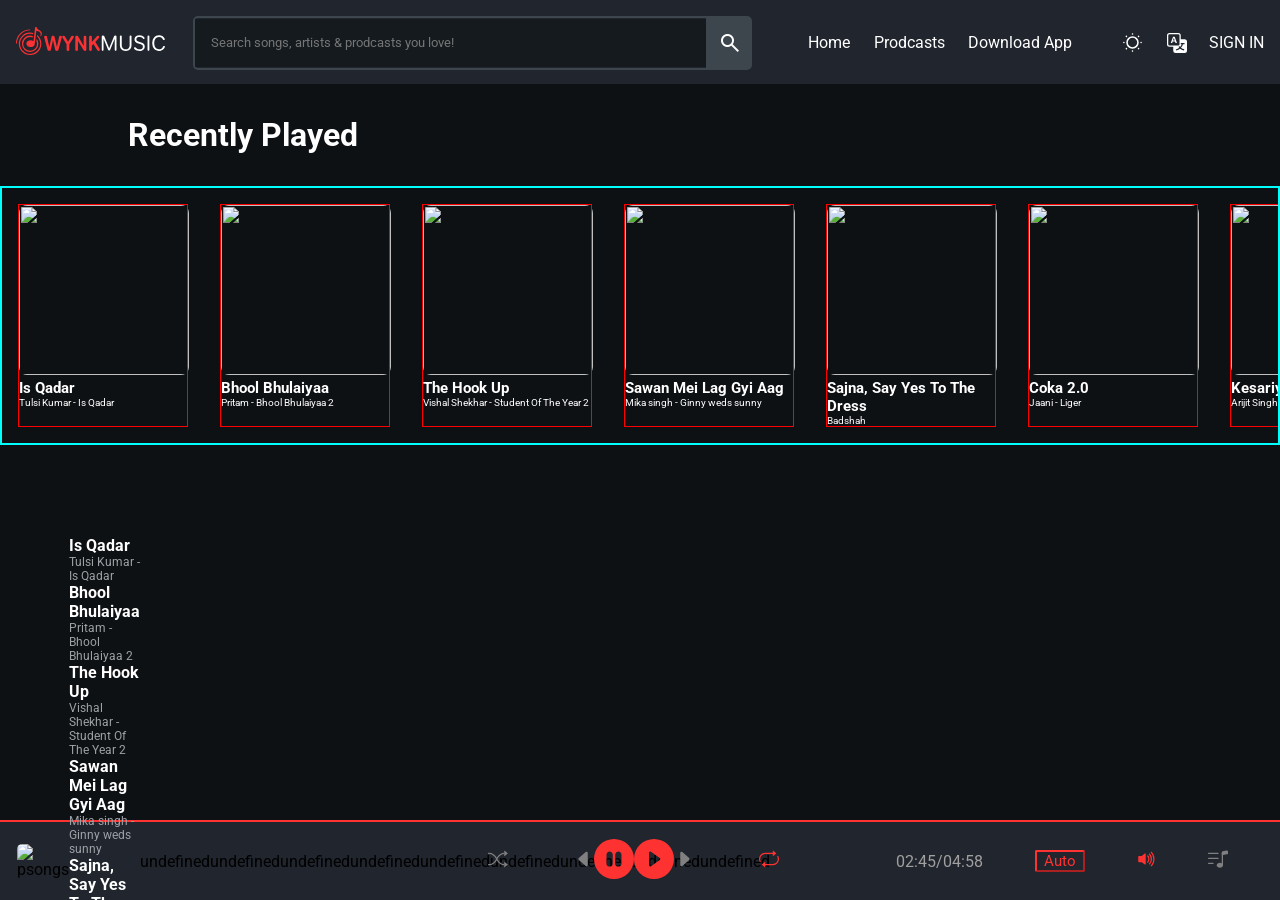
==== Better WYNK/index.html @ e6eaabf7 "Add files via upload" ====
<!DOCTYPE html>
<html lang="en">
  <head>
    <meta charset="UTF-8" />
    <meta http-equiv="X-UA-Compatible" content="IE=edge" />
    <meta name="viewport" content="width=device-width, initial-scale=1.0" />
    <title>Online Wynk Music Player</title>
    <link rel="stylesheet" href="navigation.css" />
    <link rel="stylesheet" href="playingsong.css">
    <link rel="preconnect" href="https://fonts.googleapis.com" />
    <link rel="preconnect" href="https://fonts.gstatic.com" crossorigin />
    <link href="https://fonts.googleapis.com/css2?family=Roboto&display=swap"rel="stylesheet"/>
    <link rel="stylesheet" href="https://fonts.googleapis.com/css2?family=Material+Symbols+Outlined:opsz,wght,FILL,GRAD@48,400,0,0" />
  </head>
  <body>
    <section class="nav-bar">
      <section class="topnav">
        <div class="navigation">
              <div class="left-part">
                  <div class="logo">
                      <svg xmlns="http://www.w3.org/2000/svg" width="9.304em" height="2em" viewBox="0 0 190.969 36">
                          <g id="Wynklogo-Horiz-big" transform="translate(-121.016 -1069.939)"><g id="Horiz-long-colour-trans" transform="translate(121.016 1069.939)">
                              <path id="MUSIC" d="M1155.817 1170.2v14.069a.99.99 0 0 1-.309.838 1.374 1.374 0 0 1-.847.234 1.315 1.315 0 0 1-.833-.234 1.015 1.015 0 0 1-.3-.838v-16.955a1.315 1.315 0 0 1 .417-1.113 2.33 2.33 0 0 1 2.244-.055 1.8 1.8 0 0 1 .564.783l6.289 15.361 6.289-15.361a1.862 1.862 0 0 1 .551-.783 2.2 2.2 0 0 1 2.177.055 1.363 1.363 0 0 1 .39 1.113v16.955a1.015 1.015 0 0 1-.3.838 1.315 1.315 0 0 1-.833.234 1.373 1.373 0 0 1-.846-.234.99.99 0 0 1-.309-.838v-14.1l-5.805 14.014a1.738 1.738 0 0 1-.484.66 1.569 1.569 0 0 1-1.774 0 1.739 1.739 0 0 1-.484-.66zm33.487-3.188a1.07 1.07 0 0 1 .309-.879 1.366 1.366 0 0 1 .873-.247 1.425 1.425 0 0 1 .887.247 1.046 1.046 0 0 1 .323.879v11.184a8.925 8.925 0 0 1-.484 3.009 6.409 6.409 0 0 1-1.424 2.336 6.49 6.49 0 0 1-2.338 1.525 8.768 8.768 0 0 1-3.225.55 8.662 8.662 0 0 1-3.212-.55 6.516 6.516 0 0 1-2.325-1.525 6.41 6.41 0 0 1-1.424-2.336 8.925 8.925 0 0 1-.484-3.009v-11.184a1.046 1.046 0 0 1 .323-.879 1.425 1.425 0 0 1 .887-.247 1.366 1.366 0 0 1 .874.247 1.071 1.071 0 0 1 .309.879V1178a5.625 5.625 0 0 0 1.344 4.108 5.791 5.791 0 0 0 7.458 0 5.662 5.662 0 0 0 1.33-4.108zm14.862 7.8a7.381 7.381 0 0 1 3.427 1.937 4.8 4.8 0 0 1 1.088 3.311 5.519 5.519 0 0 1-.524 2.5 5.046 5.046 0 0 1-1.4 1.731 5.658 5.658 0 0 1-2.016 1 8.772 8.772 0 0 1-2.352.316 12.814 12.814 0 0 1-3.857-.577 7.044 7.044 0 0 1-3.131-1.978 1.71 1.71 0 0 1-.417-.646 1.941 1.941 0 0 1-.067-.481 1.051 1.051 0 0 1 .4-.8 1.25 1.25 0 0 1 .833-.357.882.882 0 0 1 .43.165 2.784 2.784 0 0 1 .349.3 7.2 7.2 0 0 0 2.553 1.827 7.956 7.956 0 0 0 2.849.481 4.7 4.7 0 0 0 2.835-.811 2.754 2.754 0 0 0 1.115-2.377 2.915 2.915 0 0 0-.806-2.171 6.374 6.374 0 0 0-2.661-1.347l-2.338-.687a8.592 8.592 0 0 1-3.722-1.923 4.54 4.54 0 0 1-1.223-3.38 4.606 4.606 0 0 1 .578-2.363 5.107 5.107 0 0 1 1.505-1.635 6.538 6.538 0 0 1 2.043-.948 8.445 8.445 0 0 1 2.217-.3 9.517 9.517 0 0 1 3.48.632 6.36 6.36 0 0 1 2.755 2.088 2.333 2.333 0 0 1 .3.522 1.264 1.264 0 0 1 .081.44.972.972 0 0 1-.349.769 1.131 1.131 0 0 1-.752.3 1.028 1.028 0 0 1-.5-.124 2.352 2.352 0 0 1-.524-.426 6.6 6.6 0 0 0-2.069-1.649 5.677 5.677 0 0 0-2.446-.495 5.446 5.446 0 0 0-1.451.192 4.033 4.033 0 0 0-1.25.577 2.958 2.958 0 0 0-.887.976 2.7 2.7 0 0 0-.336 1.36 2.877 2.877 0 0 0 .148.948 2.273 2.273 0 0 0 .511.811 3.674 3.674 0 0 0 1.008.715 10.439 10.439 0 0 0 1.612.632zm8.089-7.8a1.07 1.07 0 0 1 .309-.879 1.665 1.665 0 0 1 1.747 0 1.07 1.07 0 0 1 .309.879v17.2a1.07 1.07 0 0 1-.309.879 1.666 1.666 0 0 1-1.747 0 1.07 1.07 0 0 1-.309-.879zm19.942 13.108a2.5 2.5 0 0 1 .47-.646.83.83 0 0 1 .578-.206 1.781 1.781 0 0 1 .806.22.839.839 0 0 1 .43.824 2.812 2.812 0 0 1-.417 1.305 8.34 8.34 0 0 1-.9 1.333q-.188.22-.658.673a6.305 6.305 0 0 1-1.236.893 9.184 9.184 0 0 1-1.814.77 8.073 8.073 0 0 1-2.419.33 8.889 8.889 0 0 1-3.615-.715 8.007 8.007 0 0 1-2.781-2.006 9.018 9.018 0 0 1-1.787-3.133 13.811 13.811 0 0 1 0-8.258 9.148 9.148 0 0 1 1.787-3.16 7.927 7.927 0 0 1 2.781-2.02 8.889 8.889 0 0 1 3.615-.714 8.247 8.247 0 0 1 2.338.3 8.874 8.874 0 0 1 1.747.7 5.892 5.892 0 0 1 1.182.824q.457.426.672.673a9.765 9.765 0 0 1 .927 1.333 2.694 2.694 0 0 1 .443 1.305.834.834 0 0 1-.443.824 1.864 1.864 0 0 1-.82.22.83.83 0 0 1-.578-.206 2.013 2.013 0 0 1-.417-.563 8.367 8.367 0 0 0-.726-1.113 5.789 5.789 0 0 0-1.021-1.031 5.147 5.147 0 0 0-1.4-.769 5.35 5.35 0 0 0-1.881-.3 6.027 6.027 0 0 0-2.7.577 5.659 5.659 0 0 0-1.975 1.607 7.041 7.041 0 0 0-1.209 2.473 12.586 12.586 0 0 0 0 6.32 7.04 7.04 0 0 0 1.209 2.473 5.657 5.657 0 0 0 1.975 1.608 6.029 6.029 0 0 0 2.7.577 5.574 5.574 0 0 0 2.069-.344 5.046 5.046 0 0 0 2.419-1.937q.38-.575.652-1.043z" class="cls-1" transform="translate(-1043.512 -1154.938)" fill="white"></path>
                              <path id="WYNK" d="M460.072 1170.89a4.6 4.6 0 0 1-.166-1.049 1.378 1.378 0 0 1 .51-1.131 2.15 2.15 0 0 1 1.394-.414 1.833 1.833 0 0 1 1.228.331 1.744 1.744 0 0 1 .511.966l2.925 13.413 2.87-13.275a1.542 1.542 0 0 1 .773-1.159 2.852 2.852 0 0 1 1.242-.276 2.25 2.25 0 0 1 1.173.3 1.809 1.809 0 0 1 .731 1.187l2.925 13.22 2.981-13.5a1.444 1.444 0 0 1 1.573-1.214 1.865 1.865 0 0 1 1.352.455 1.5 1.5 0 0 1 .469 1.118 4.149 4.149 0 0 1-.166 1.076l-4.112 15.538a1.639 1.639 0 0 1-.8 1.049 2.814 2.814 0 0 1-1.325.3 2.544 2.544 0 0 1-1.5-.386 1.677 1.677 0 0 1-.676-1.076l-2.732-12.115-2.76 12.2a1.482 1.482 0 0 1-.745 1.076 2.875 2.875 0 0 1-1.352.3 2.351 2.351 0 0 1-1.477-.4 2.036 2.036 0 0 1-.7-1.09zm28.592 8.362l-5.161-8.169a2.208 2.208 0 0 1-.386-1.187 1.529 1.529 0 0 1 1.711-1.6 1.592 1.592 0 0 1 1.09.331 3.526 3.526 0 0 1 .649.773l3.947 6.6 3.864-6.32a6.224 6.224 0 0 1 .7-.966 1.391 1.391 0 0 1 1.09-.414 1.976 1.976 0 0 1 1.228.386 1.245 1.245 0 0 1 .511 1.049 2.253 2.253 0 0 1-.1.593 2.064 2.064 0 0 1-.262.593l-5.409 8.335v6.983a1.779 1.779 0 0 1-.373 1.118 1.6 1.6 0 0 1-1.338.483q-1.766 0-1.766-1.6zm11.15-9.162a1.685 1.685 0 0 1 .511-1.366 1.93 1.93 0 0 1 1.283-.428 2.251 2.251 0 0 1 1.021.235 2.576 2.576 0 0 1 .938 1.007l7.01 12.116V1169.9a1.519 1.519 0 0 1 .441-1.242 1.92 1.92 0 0 1 1.242-.359 1.991 1.991 0 0 1 1.242.359 1.471 1.471 0 0 1 .469 1.242v16.173a3.618 3.618 0 0 1-.055.621 1.456 1.456 0 0 1-.221.566 1.252 1.252 0 0 1-.5.414 2.065 2.065 0 0 1-.911.166 2.144 2.144 0 0 1-1.877-1.159l-7.176-11.646v11.177a1.992 1.992 0 0 1-.331 1.131 1.49 1.49 0 0 1-1.325.5 1.947 1.947 0 0 1-1.352-.386 1.63 1.63 0 0 1-.414-1.242zm17.746-.249a1.381 1.381 0 0 1 .483-1.187 2.1 2.1 0 0 1 1.283-.359 2 2 0 0 1 1.228.359 1.381 1.381 0 0 1 .483 1.187v6.706l6.237-7.258a5.535 5.535 0 0 1 .7-.69 1.374 1.374 0 0 1 .9-.3 1.508 1.508 0 0 1 .648.124 2.166 2.166 0 0 1 .511.345 2.216 2.216 0 0 1 .4.538 1.439 1.439 0 0 1 .152.676 1.593 1.593 0 0 1-.166.662 2.6 2.6 0 0 1-.442.662l-4.388 5.051 5.575 8.942a1.55 1.55 0 0 1 .248.856 1.668 1.668 0 0 1-.469 1.187 1.771 1.771 0 0 1-1.352.5 1.516 1.516 0 0 1-.966-.3 2.853 2.853 0 0 1-.69-.828l-4.885-7.838-2.015 2.318v5.023a1.883 1.883 0 0 1-.359 1.131 1.571 1.571 0 0 1-1.352.5 1.947 1.947 0 0 1-1.352-.386 1.63 1.63 0 0 1-.414-1.242z" transform="translate(-423.754 -1157.159)" fill="#fa3235"></path>
                              <g id="wynk-logo"><g id="Group_469" dataname="Group 469">
                              <path id="Fill-4" d="M177.722 1135.519l-.19 1.729a12.926 12.926 0 1 1-8.694-3.389 12.755 12.755 0 0 1 3.926.618l.161-1.422a14.609 14.609 0 0 0-4.144-.6 14.388 14.388 0 0 0-14.461 14.345 14.681 14.681 0 0 0 14.518 14.4 14.486 14.486 0 0 0 14.41-14.4 14.26 14.26 0 0 0-5.526-11.286" transform="translate(-150.713 -1125.202)" fill="#fa3235"></path><path id="Fill-6" d="M209.618 1171.925l-.308 2.8a8.585 8.585 0 0 1 .815 3.633 9 9 0 0 1-8.873 8.865 8.9 8.9 0 0 1-8.873-8.865 9 9 0 0 1 8.873-8.865 8.6 8.6 0 0 1 3.468.737l.2-1.811a10.214 10.214 0 0 0-3.675-.686 10.547 10.547 0 1 0 10.607 10.526 10.365 10.365 0 0 0-2.238-6.336" transform="translate(-183.154 -1156.658)" fill="#fa3235"></path><path id="Fill-1" d="M122.323 1117.069a16.749 16.749 0 0 1 16.617-16.8h.153v-1.163h-.153a17.959 17.959 0 0 0-17.924 17.958z" transform="translate(-121.016 -1095.952)" fill="#fa3235"></path><path id="Fill-8" d="M255.256 1069.939l-2.046 18.276a6.479 6.479 0 0 0-5.721-1.033c-3.146.908-3.416 3.311-3.418 3.875 0 1.072.8 3.953 4.634 4.566 4.6.613 5.8-2.206 5.989-3.187.244-.956 1.38-11.487 1.38-11.487l.613-5.775s3.248-.13 4.781 1.4a3.866 3.866 0 0 1 .682 4.179c-.224.655-.75 1.282-.09 1.076a4.354 4.354 0 0 0 1.885-2.672 4.942 4.942 0 0 0-2.046-4.444c-.307-.306-2.919-1.862-3.357-2.3a3.237 3.237 0 0 1-1.089-2.1z" transform="translate(-230.743 -1069.939)" fill="#fa3235"></path></g></g></g></g></svg>
                  </div>
                  <div class="search">
                      <input type="text" placeholder="Search songs, artists & prodcasts you love!" autocomplete="off">
                      <i class="material-symbols-outlined">search</i>
                  </div>
              </div>
                  <div class="right-part">
                      <div class="rightpart-left">
                        <ul>
                          <li>Home</li>
                          <li>Prodcasts</li>
                          <li>Download App</li>
                        </ul>
                      </div>
                      <div class="rightpart-right">
                        <svg xmlns="http://www.w3.org/2000/svg" width="25" height="25" fill="white" class="bi bi-brightness-low" viewBox="0 0 16 16">
                          <path d="M8 11a3 3 0 1 1 0-6 3 3 0 0 1 0 6zm0 1a4 4 0 1 0 0-8 4 4 0 0 0 0 8zm.5-9.5a.5.5 0 1 1-1 0 .5.5 0 0 1 1 0zm0 11a.5.5 0 1 1-1 0 .5.5 0 0 1 1 0zm5-5a.5.5 0 1 1 0-1 .5.5 0 0 1 0 1zm-11 0a.5.5 0 1 1 0-1 .5.5 0 0 1 0 1zm9.743-4.036a.5.5 0 1 1-.707-.707.5.5 0 0 1 .707.707zm-7.779 7.779a.5.5 0 1 1-.707-.707.5.5 0 0 1 .707.707zm7.072 0a.5.5 0 1 1 .707-.707.5.5 0 0 1-.707.707zM3.757 4.464a.5.5 0 1 1 .707-.707.5.5 0 0 1-.707.707z"/>
                        </svg>

                        <svg xmlns="http://www.w3.org/2000/svg" width="20" height="20" fill="white" class="bi bi-translate" viewBox="0 0 16 16">
                          <path d="M4.545 6.714 4.11 8H3l1.862-5h1.284L8 8H6.833l-.435-1.286H4.545zm1.634-.736L5.5 3.956h-.049l-.679 2.022H6.18z"/>
                          <path d="M0 2a2 2 0 0 1 2-2h7a2 2 0 0 1 2 2v3h3a2 2 0 0 1 2 2v7a2 2 0 0 1-2 2H7a2 2 0 0 1-2-2v-3H2a2 2 0 0 1-2-2V2zm2-1a1 1 0 0 0-1 1v7a1 1 0 0 0 1 1h7a1 1 0 0 0 1-1V2a1 1 0 0 0-1-1H2zm7.138 9.995c.193.301.402.583.63.846-.748.575-1.673 1.001-2.768 1.292.178.217.451.635.555.867 1.125-.359 2.08-.844 2.886-1.494.777.665 1.739 1.165 2.93 1.472.133-.254.414-.673.629-.89-1.125-.253-2.057-.694-2.82-1.284.681-.747 1.222-1.651 1.621-2.757H14V8h-3v1.047h.765c-.318.844-.74 1.546-1.272 2.13a6.066 6.066 0 0 1-.415-.492 1.988 1.988 0 0 1-.94.31z"/>
                        </svg> 

                        <li style="background-color:transparent;color:white;border:transparent">SIGN IN</li>
                      </div>
                  </div>
        </div>      
      </section>
      <section class="bottomnav">
        <div class="search">
          <input type="text" placeholder="Search songs, artists & prodcasts you love!" autocomplete="off">
          <i class="material-symbols-outlined">search</i>
        </div>  
      </section>
    </section>

    <section class="playingsong">
      <section class="leftpart">
        <div class="songsplaying">
          <img src="https://img.wynk.in/unsafe/250x250/filters:no_upscale():format(webp)/http://s3-ap-south-1.amazonaws.com/wynk-music-cms/srch_hungama/music/8903431754899/1615219860/srch_hungama_49710260.jpg" alt="psongs" height="50" width="50">
        </div>

        <div class="titleSongs">
          <!-- <h4>Mai Balak Tu Mata</h4>
          <p>Babla Mehta - Top Devotional Songs</p> -->
        </div>
      </section>
      <section class="middlepart">
        <div class="shuffle">
          <svg xmlns="http://www.w3.org/2000/svg" width="20" height="20" fill="grey" class="bi bi-shuffle" viewBox="0 0 16 16">
              <path fill-rule="evenodd" d="M0 3.5A.5.5 0 0 1 .5 3H1c2.202 0 3.827 1.24 4.874 2.418.49.552.865 1.102 1.126 1.532.26-.43.636-.98 1.126-1.532C9.173 4.24 10.798 3 13 3v1c-1.798 0-3.173 1.01-4.126 2.082A9.624 9.624 0 0 0 7.556 8a9.624 9.624 0 0 0 1.317 1.918C9.828 10.99 11.204 12 13 12v1c-2.202 0-3.827-1.24-4.874-2.418A10.595 10.595 0 0 1 7 9.05c-.26.43-.636.98-1.126 1.532C4.827 11.76 3.202 13 1 13H.5a.5.5 0 0 1 0-1H1c1.798 0 3.173-1.01 4.126-2.082A9.624 9.624 0 0 0 6.444 8a9.624 9.624 0 0 0-1.317-1.918C4.172 5.01 2.796 4 1 4H.5a.5.5 0 0 1-.5-.5z"/>
              <path d="M13 5.466V1.534a.25.25 0 0 1 .41-.192l2.36 1.966c.12.1.12.284 0 .384l-2.36 1.966a.25.25 0 0 1-.41-.192zm0 9v-3.932a.25.25 0 0 1 .41-.192l2.36 1.966c.12.1.12.284 0 .384l-2.36 1.966a.25.25 0 0 1-.41-.192z"/>
          </svg>
        </div>
        <div class="center">

            <div class="previous">
                <svg xmlns="http://www.w3.org/2000/svg" width="20" height="20" fill="grey" class="bi bi-caret-left-fill" viewBox="0 0 16 16">
                    <path d="m3.86 8.753 5.482 4.796c.646.566 1.658.106 1.658-.753V3.204a1 1 0 0 0-1.659-.753l-5.48 4.796a1 1 0 0 0 0 1.506z"/>
                </svg>
            </div>
  
            <div class="pausebtn">
                <svg class="pause-btn" xmlns="http://www.w3.org/2000/svg" width="40" height="40" fill="#ff3232" class="bi bi-pause-circle-fill" viewBox="0 0 16 16" onclick="pauseTheSong()">
                    <path d="M16 8A8 8 0 1 1 0 8a8 8 0 0 1 16 0zM6.25 5C5.56 5 5 5.56 5 6.25v3.5a1.25 1.25 0 1 0 2.5 0v-3.5C7.5 5.56 6.94 5 6.25 5zm3.5 0c-.69 0-1.25.56-1.25 1.25v3.5a1.25 1.25 0 1 0 2.5 0v-3.5C11 5.56 10.44 5 9.75 5z"/>
                </svg>
            </div>

            <div class="playbtn">
              <svg class="play-btn" xmlns="http://www.w3.org/2000/svg" width="40" height="40" fill="#ff3232" class="bi bi-play-circle-fill" viewBox="0 0 16 16" onclick="playTheSong()">
                <path d="M16 8A8 8 0 1 1 0 8a8 8 0 0 1 16 0zM6.79 5.093A.5.5 0 0 0 6 5.5v5a.5.5 0 0 0 .79.407l3.5-2.5a.5.5 0 0 0 0-.814l-3.5-2.5z"/>
              </svg>
            </div>
  
            <div class="next">
                <svg xmlns="http://www.w3.org/2000/svg" width="20" height="20" fill="grey" class="bi bi-caret-right-fill" viewBox="0 0 16 16">
                    <path d="m12.14 8.753-5.482 4.796c-.646.566-1.658.106-1.658-.753V3.204a1 1 0 0 1 1.659-.753l5.48 4.796a1 1 0 0 1 0 1.506z"/>
                </svg>
            </div>
        </div>
        
        <div class="repeatAll">
          <svg xmlns="http://www.w3.org/2000/svg" width="20" height="20" fill="#ff3232" class="bi bi-repeat" viewBox="0 0 16 16">
              <path d="M11 5.466V4H5a4 4 0 0 0-3.584 5.777.5.5 0 1 1-.896.446A5 5 0 0 1 5 3h6V1.534a.25.25 0 0 1 .41-.192l2.36 1.966c.12.1.12.284 0 .384l-2.36 1.966a.25.25 0 0 1-.41-.192Zm3.81.086a.5.5 0 0 1 .67.225A5 5 0 0 1 11 13H5v1.466a.25.25 0 0 1-.41.192l-2.36-1.966a.25.25 0 0 1 0-.384l2.36-1.966a.25.25 0 0 1 .41.192V12h6a4 4 0 0 0 3.585-5.777.5.5 0 0 1 .225-.67Z"/>
          </svg>
        </div>

      </section>
      
    <section class="rightpart">
      <div class="timming">
        <p>02:45/04:58</p>
      </div>

      <div class="autoBtn">
        <div class="autoBtn-content">
          <h3 style="color:white">Sound Quality</h3>
          <p class="login"style="color:red;">Login For Free HD Audio</p>
          <p style="color:rgb(161, 160, 160);">320/256 kbps</p>

          <h5 style="color:white">High<span>128 kbps</span></h5>
          <h5 style="color:white">Med<span>64 kbps</span></h5>
          <h5 style="color:white">Auto</h5>
        </div>
        <button>Auto</button>
        
      </div>

      <div class="volumeUp">
        <svg xmlns="http://www.w3.org/2000/svg" width="20" height="20" fill="#ff3232" class="bi bi-volume-up-fill" viewBox="0 0 16 16">
            <path d="M11.536 14.01A8.473 8.473 0 0 0 14.026 8a8.473 8.473 0 0 0-2.49-6.01l-.708.707A7.476 7.476 0 0 1 13.025 8c0 2.071-.84 3.946-2.197 5.303l.708.707z"/>
            <path d="M10.121 12.596A6.48 6.48 0 0 0 12.025 8a6.48 6.48 0 0 0-1.904-4.596l-.707.707A5.483 5.483 0 0 1 11.025 8a5.483 5.483 0 0 1-1.61 3.89l.706.706z"/>
            <path d="M8.707 11.182A4.486 4.486 0 0 0 10.025 8a4.486 4.486 0 0 0-1.318-3.182L8 5.525A3.489 3.489 0 0 1 9.025 8 3.49 3.49 0 0 1 8 10.475l.707.707zM6.717 3.55A.5.5 0 0 1 7 4v8a.5.5 0 0 1-.812.39L3.825 10.5H1.5A.5.5 0 0 1 1 10V6a.5.5 0 0 1 .5-.5h2.325l2.363-1.89a.5.5 0 0 1 .529-.06z"/>
        </svg>
      </div>
    
      <div class="musicListNote">
        <svg  class="note" xmlns="http://www.w3.org/2000/svg" width="20" height="20" fill="grey" class="bi bi-music-note-list" viewBox="0 0 16 16">
            <path d="M12 13c0 1.105-1.12 2-2.5 2S7 14.105 7 13s1.12-2 2.5-2 2.5.895 2.5 2z"/>
            <path fill-rule="evenodd" d="M12 3v10h-1V3h1z"/>
            <path d="M11 2.82a1 1 0 0 1 .804-.98l3-.6A1 1 0 0 1 16 2.22V4l-5 1V2.82z"/>
            <path fill-rule="evenodd" d="M0 11.5a.5.5 0 0 1 .5-.5H4a.5.5 0 0 1 0 1H.5a.5.5 0 0 1-.5-.5zm0-4A.5.5 0 0 1 .5 7H8a.5.5 0 0 1 0 1H.5a.5.5 0 0 1-.5-.5zm0-4A.5.5 0 0 1 .5 3H8a.5.5 0 0 1 0 1H.5a.5.5 0 0 1-.5-.5z"/>
        </svg>
      </div>
    </section>
    </section>

    <h1 style="color:#FFF ;padding:1em 0 1em 4em">Recently Played</h1>
    <section class="recently-played-songs"></section>
    <script src="script.js"></script>
  </body>
</html>
---- Better WYNK/navigation.css ----
*{
    margin:0px;
    padding:0px;
    box-sizing: border-box;
    font-family: 'Roboto', sans-serif;
    /* background-color: rgb(14,17,20); */
}
body{
    background-color: rgb(14,17,20);
}
.nav-bar{
    background-color:rgb(33,37,45);
    width:100%;
    height:5.234em;
    /* border:2px solid cyan; */
    
}
.bottomnav .search{
    width:76%;
    display:none;
    align-items: center;
    border:2px solid rgb(61,70,77);
    border-radius:5px;
}

.navigation{
    
    display:flex;
    align-items:center;
    margin-left:7.5%;
    margin-right:7.5%;
    /* border:2px solid green; */
}
.logo{
    width:24%;
    cursor:pointer;
}
.search{
    width:76%;
    display:flex;
    align-items: center;
    border:2px solid rgb(61,70,77);
    border-radius:5px;
   
}
.left-part{
    width:60%;
    padding:1em;
    display:flex;
    align-items: center;
}
.right-part{
    padding:1em;
    width:40%;
    display:flex;
    align-items: center;
    justify-content: space-between;
}
.search input{
    padding:1.234em;
    width:92%;
    border:none;
    color:rgb(61,70,77);
    background-color:rgb(21,26,31);
}
.search input:focus{
    outline:none;
}
.search i{
    padding:0.5354em; 
    width:8%;
    align-items: center;
    color:white;
    background-color:rgb(61,70,77);
    cursor:pointer;
}
.rightpart-left{
    width:65%;
    /* border:1px solid green; */
}
.rightpart-left ul{
    display:flex;
    align-items: center;
    list-style: none;
    color:white;
    justify-content: space-evenly;
}
.rightpart-left ul li:hover{
    cursor:pointer;
    color:rgb(128, 134, 139);
}

.rightpart-right{
    width:30%;
    /* border:1px solid orange; */
    display:flex;
    align-items: center;
    justify-content: space-between;
}
.rightpart-right li{
    list-style: none;
}
.rightpart-right svg{
    cursor:pointer;
}
.rightpart-right li:hover{
    cursor: pointer;
    color:rgb(128, 134, 139);
}
@media screen and (max-width:1340px){
    .navigation{
        margin-left: 0px;
        margin-right:0px;
    }
}
@media screen and (max-width:1110px){
    .rightpart-left ul{
        display:none;
    }
    .rightpart-right{
        width:80%;
    }
    .left-part{
        width:80%;
        /* border:1px solid purple; */
    }
    .right-part{
        width:20%;    
    }
    .rightpart-left{
        width:0%;
    }
    .rightpart-right{
        width:100%;
      
    }
}
@media screen and (max-width:840px){
    .nav-bar{
        height:7.534em;
    }
    .search{
        display: none;
    }
    
    .rightpart-right svg{
        display:none;
    }
}
@media screen and (max-width:840px){
    .nav-bar .bottomnav .search input{
        padding: 0.617em;
        width:92%;
        align-items: center;
    } 
    .nav-bar .bottomnav .search i{
        padding:0.2677em;
        width:8%;
        align-items: center;
    } 
    .nav-bar .bottomnav .search{
        display: flex;
        align-items: center;
        width:85%;
        margin-left:7.5%;
        margin-right: 7.5%;
      
    }
}
---- Better WYNK/playingsong.css ----
.playingsong{
    border-top: #ff3232 solid 2px;
    width:83%;
    height:80px;
    background-color:rgb(33,37,45);
    position:fixed;
    bottom:0;
    margin-left: 8.5%;
    margin-right:8.5%;
    display:flex;
    align-items:center;
    justify-content: space-between;
    
}
.leftpart{
    width:33%;
    /* border:1px solid cyan; */
    display:flex;
    align-items: center;
}
.leftpart .songsplaying{
    width:16%;
    margin-left: 4%;
}
.leftpart .titleSongs{
    width:80%;
}
.leftpart .songsplaying img{
    border-radius: 5px;
}
.titleSongs{
    cursor:pointer;
}
/* .titleSongs h4{
    color:white;
}
.titleSongs p{
    font-size: 12px;
    color:rgb(157, 162, 167);
    
} */
.middlepart{
    width:33%;
    /* border:1px solid orangered; */
    display:flex;
    align-items: center;
    justify-content: space-evenly;
}
.middlepart .center{
    display: flex;
    align-items: center;
}
.rightpart{
    width:34%;
    /* border:1px solid green; */
    display:flex;
    align-items: center;
    justify-content: space-evenly;
}
.rightpart .timming{
    /* width:40%; */
    align-items: center;
    /* border:1px solid white; */
    color:rgb(161, 160, 160);
}
.middlepart .shuffle{
    cursor:pointer;
}
.middlepart .center{
    cursor:pointer;
}
.middlepart .repeatAll{
    cursor:pointer;
}

.rightpart .autoBtn button{
    position: relative;
    /* display: inline-block; */
    color:#ff3232;
    font-size:15px;
    background-color: transparent;
    border-color: #ff3232;
    border-radius: 2px;
    cursor:pointer;
    width:50px;
}
.rightpart .autoBtn-content{
    position:absolute; 
    display:none;
    background-color:rgb(33,37,45);
    box-shadow: 0px 8px 16px 0px rgba(0,0,0,0.2);
    border-radius: 20px;
    min-width:160px;
    padding: 1em 1em 0.5em 1em;
    top: -110px;
    right:110px;
    z-index:-1;
    justify-content: space-between;
}
.autoBtn:hover .autoBtn-content{
    display:block;   
}
.rightpart .volumeUp{
    cursor:pointer;
}
.rightpart .musicListNote .note:hover{
    cursor: pointer;
    fill:white;
}
@media screen and (max-width:1280px){
    .playingsong{
        width:100%;
        margin-left: 0%;
        margin-right:0%;
    }
    @media screen and (max-width:840px){
        .leftpart{
            width:70%;
        }
        .middlepart {
            width:20%;
            visibility: hidden;
        }
        .middlepart .center .pausebtn{
            visibility: visible;
        }
        .rightpart{
            width: 10%;
        }
        .rightpart .timming{
            display: none;
        }
        .rightpart .autoBtn{
            display: none;
        }
        .rightpart .volumeUp{
            display: none;
        }
    }
}
@media screen and (max-width:472px){
    .rightpart .musicListNote{
        display:none;
    }
    
    .playingsong .leftpart{
        width:100%;
        align-items:center;
        justify-content:space-between;
       
    }
    .playingsong .middlepart{
        width:0%;
    }
}
@media screen and (max-width:370px){
    .leftpart{
        overflow: hidden;
    }
    .titleSongs p{
        text-overflow: ellipsis;
        white-space: nowrap;
        overflow: hidden;
      
    }
}
.recently-played-songs{
    width:100%;
   border:2px solid cyan;
   overflow-x:scroll;
}
/* .recently-played-songs::-webkit-scrollbar{
    display: none;
} */

.recently-played-songs img{
    border-radius: 8px;
}
.song-detail-holder{
    /* padding:0 0 0 1em; */
    border:1px solid red;
    width:170px;
    margin:1em;
}
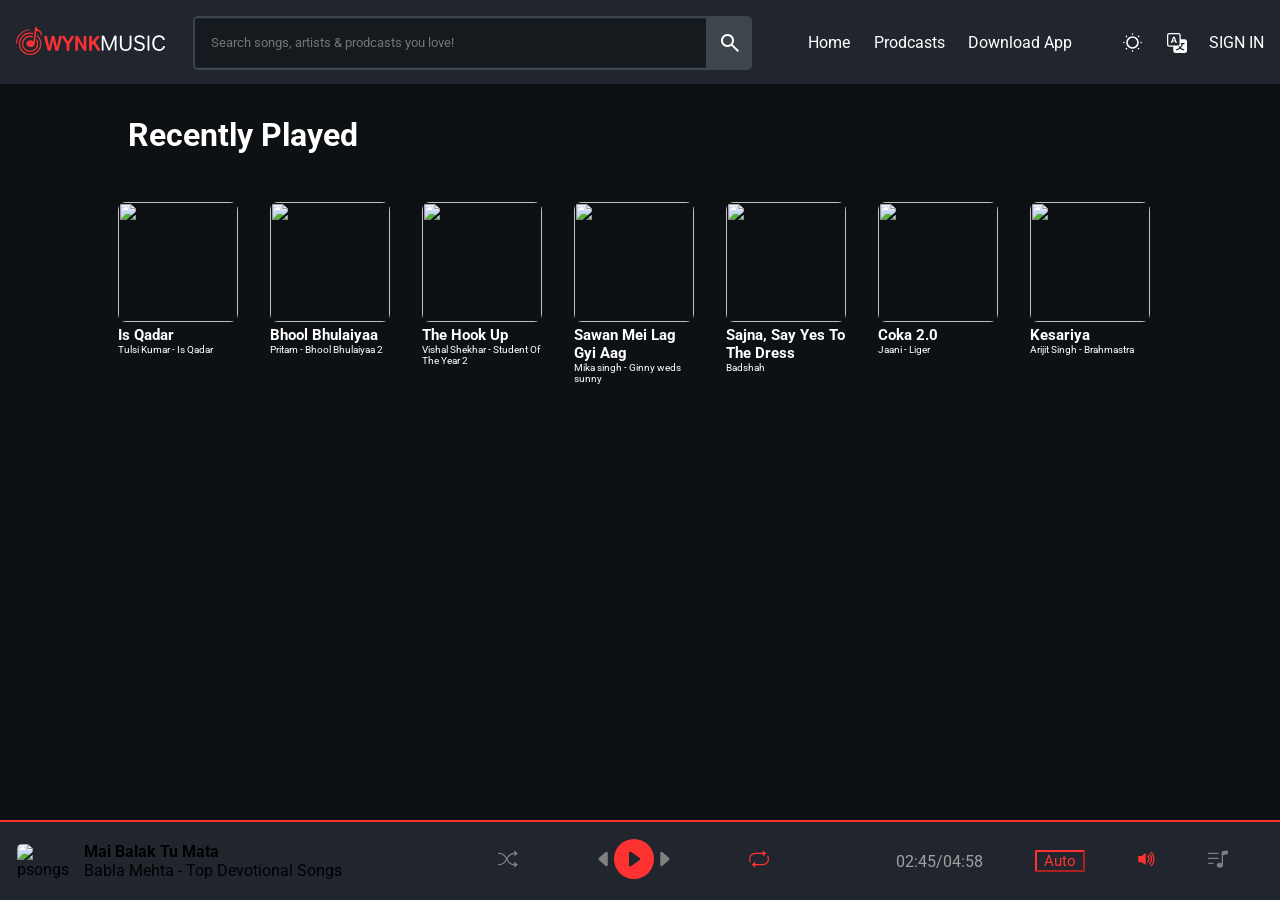
==== commit 5650364b: "Add files via upload" ====
--- a/Better WYNK/index.html
+++ b/Better WYNK/index.html
@@ -6,153 +6,315 @@
     <meta name="viewport" content="width=device-width, initial-scale=1.0" />
     <title>Online Wynk Music Player</title>
     <link rel="stylesheet" href="navigation.css" />
-    <link rel="stylesheet" href="playingsong.css">
+    <link rel="stylesheet" href="playingsong.css" />
     <link rel="preconnect" href="https://fonts.googleapis.com" />
     <link rel="preconnect" href="https://fonts.gstatic.com" crossorigin />
-    <link href="https://fonts.googleapis.com/css2?family=Roboto&display=swap"rel="stylesheet"/>
-    <link rel="stylesheet" href="https://fonts.googleapis.com/css2?family=Material+Symbols+Outlined:opsz,wght,FILL,GRAD@48,400,0,0" />
+    <link
+      href="https://fonts.googleapis.com/css2?family=Roboto&display=swap"
+      rel="stylesheet"
+    />
+    <link
+      rel="stylesheet"
+      href="https://fonts.googleapis.com/css2?family=Material+Symbols+Outlined:opsz,wght,FILL,GRAD@48,400,0,0"
+    />
   </head>
   <body>
     <section class="nav-bar">
       <section class="topnav">
         <div class="navigation">
-              <div class="left-part">
-                  <div class="logo">
-                      <svg xmlns="http://www.w3.org/2000/svg" width="9.304em" height="2em" viewBox="0 0 190.969 36">
-                          <g id="Wynklogo-Horiz-big" transform="translate(-121.016 -1069.939)"><g id="Horiz-long-colour-trans" transform="translate(121.016 1069.939)">
-                              <path id="MUSIC" d="M1155.817 1170.2v14.069a.99.99 0 0 1-.309.838 1.374 1.374 0 0 1-.847.234 1.315 1.315 0 0 1-.833-.234 1.015 1.015 0 0 1-.3-.838v-16.955a1.315 1.315 0 0 1 .417-1.113 2.33 2.33 0 0 1 2.244-.055 1.8 1.8 0 0 1 .564.783l6.289 15.361 6.289-15.361a1.862 1.862 0 0 1 .551-.783 2.2 2.2 0 0 1 2.177.055 1.363 1.363 0 0 1 .39 1.113v16.955a1.015 1.015 0 0 1-.3.838 1.315 1.315 0 0 1-.833.234 1.373 1.373 0 0 1-.846-.234.99.99 0 0 1-.309-.838v-14.1l-5.805 14.014a1.738 1.738 0 0 1-.484.66 1.569 1.569 0 0 1-1.774 0 1.739 1.739 0 0 1-.484-.66zm33.487-3.188a1.07 1.07 0 0 1 .309-.879 1.366 1.366 0 0 1 .873-.247 1.425 1.425 0 0 1 .887.247 1.046 1.046 0 0 1 .323.879v11.184a8.925 8.925 0 0 1-.484 3.009 6.409 6.409 0 0 1-1.424 2.336 6.49 6.49 0 0 1-2.338 1.525 8.768 8.768 0 0 1-3.225.55 8.662 8.662 0 0 1-3.212-.55 6.516 6.516 0 0 1-2.325-1.525 6.41 6.41 0 0 1-1.424-2.336 8.925 8.925 0 0 1-.484-3.009v-11.184a1.046 1.046 0 0 1 .323-.879 1.425 1.425 0 0 1 .887-.247 1.366 1.366 0 0 1 .874.247 1.071 1.071 0 0 1 .309.879V1178a5.625 5.625 0 0 0 1.344 4.108 5.791 5.791 0 0 0 7.458 0 5.662 5.662 0 0 0 1.33-4.108zm14.862 7.8a7.381 7.381 0 0 1 3.427 1.937 4.8 4.8 0 0 1 1.088 3.311 5.519 5.519 0 0 1-.524 2.5 5.046 5.046 0 0 1-1.4 1.731 5.658 5.658 0 0 1-2.016 1 8.772 8.772 0 0 1-2.352.316 12.814 12.814 0 0 1-3.857-.577 7.044 7.044 0 0 1-3.131-1.978 1.71 1.71 0 0 1-.417-.646 1.941 1.941 0 0 1-.067-.481 1.051 1.051 0 0 1 .4-.8 1.25 1.25 0 0 1 .833-.357.882.882 0 0 1 .43.165 2.784 2.784 0 0 1 .349.3 7.2 7.2 0 0 0 2.553 1.827 7.956 7.956 0 0 0 2.849.481 4.7 4.7 0 0 0 2.835-.811 2.754 2.754 0 0 0 1.115-2.377 2.915 2.915 0 0 0-.806-2.171 6.374 6.374 0 0 0-2.661-1.347l-2.338-.687a8.592 8.592 0 0 1-3.722-1.923 4.54 4.54 0 0 1-1.223-3.38 4.606 4.606 0 0 1 .578-2.363 5.107 5.107 0 0 1 1.505-1.635 6.538 6.538 0 0 1 2.043-.948 8.445 8.445 0 0 1 2.217-.3 9.517 9.517 0 0 1 3.48.632 6.36 6.36 0 0 1 2.755 2.088 2.333 2.333 0 0 1 .3.522 1.264 1.264 0 0 1 .081.44.972.972 0 0 1-.349.769 1.131 1.131 0 0 1-.752.3 1.028 1.028 0 0 1-.5-.124 2.352 2.352 0 0 1-.524-.426 6.6 6.6 0 0 0-2.069-1.649 5.677 5.677 0 0 0-2.446-.495 5.446 5.446 0 0 0-1.451.192 4.033 4.033 0 0 0-1.25.577 2.958 2.958 0 0 0-.887.976 2.7 2.7 0 0 0-.336 1.36 2.877 2.877 0 0 0 .148.948 2.273 2.273 0 0 0 .511.811 3.674 3.674 0 0 0 1.008.715 10.439 10.439 0 0 0 1.612.632zm8.089-7.8a1.07 1.07 0 0 1 .309-.879 1.665 1.665 0 0 1 1.747 0 1.07 1.07 0 0 1 .309.879v17.2a1.07 1.07 0 0 1-.309.879 1.666 1.666 0 0 1-1.747 0 1.07 1.07 0 0 1-.309-.879zm19.942 13.108a2.5 2.5 0 0 1 .47-.646.83.83 0 0 1 .578-.206 1.781 1.781 0 0 1 .806.22.839.839 0 0 1 .43.824 2.812 2.812 0 0 1-.417 1.305 8.34 8.34 0 0 1-.9 1.333q-.188.22-.658.673a6.305 6.305 0 0 1-1.236.893 9.184 9.184 0 0 1-1.814.77 8.073 8.073 0 0 1-2.419.33 8.889 8.889 0 0 1-3.615-.715 8.007 8.007 0 0 1-2.781-2.006 9.018 9.018 0 0 1-1.787-3.133 13.811 13.811 0 0 1 0-8.258 9.148 9.148 0 0 1 1.787-3.16 7.927 7.927 0 0 1 2.781-2.02 8.889 8.889 0 0 1 3.615-.714 8.247 8.247 0 0 1 2.338.3 8.874 8.874 0 0 1 1.747.7 5.892 5.892 0 0 1 1.182.824q.457.426.672.673a9.765 9.765 0 0 1 .927 1.333 2.694 2.694 0 0 1 .443 1.305.834.834 0 0 1-.443.824 1.864 1.864 0 0 1-.82.22.83.83 0 0 1-.578-.206 2.013 2.013 0 0 1-.417-.563 8.367 8.367 0 0 0-.726-1.113 5.789 5.789 0 0 0-1.021-1.031 5.147 5.147 0 0 0-1.4-.769 5.35 5.35 0 0 0-1.881-.3 6.027 6.027 0 0 0-2.7.577 5.659 5.659 0 0 0-1.975 1.607 7.041 7.041 0 0 0-1.209 2.473 12.586 12.586 0 0 0 0 6.32 7.04 7.04 0 0 0 1.209 2.473 5.657 5.657 0 0 0 1.975 1.608 6.029 6.029 0 0 0 2.7.577 5.574 5.574 0 0 0 2.069-.344 5.046 5.046 0 0 0 2.419-1.937q.38-.575.652-1.043z" class="cls-1" transform="translate(-1043.512 -1154.938)" fill="white"></path>
-                              <path id="WYNK" d="M460.072 1170.89a4.6 4.6 0 0 1-.166-1.049 1.378 1.378 0 0 1 .51-1.131 2.15 2.15 0 0 1 1.394-.414 1.833 1.833 0 0 1 1.228.331 1.744 1.744 0 0 1 .511.966l2.925 13.413 2.87-13.275a1.542 1.542 0 0 1 .773-1.159 2.852 2.852 0 0 1 1.242-.276 2.25 2.25 0 0 1 1.173.3 1.809 1.809 0 0 1 .731 1.187l2.925 13.22 2.981-13.5a1.444 1.444 0 0 1 1.573-1.214 1.865 1.865 0 0 1 1.352.455 1.5 1.5 0 0 1 .469 1.118 4.149 4.149 0 0 1-.166 1.076l-4.112 15.538a1.639 1.639 0 0 1-.8 1.049 2.814 2.814 0 0 1-1.325.3 2.544 2.544 0 0 1-1.5-.386 1.677 1.677 0 0 1-.676-1.076l-2.732-12.115-2.76 12.2a1.482 1.482 0 0 1-.745 1.076 2.875 2.875 0 0 1-1.352.3 2.351 2.351 0 0 1-1.477-.4 2.036 2.036 0 0 1-.7-1.09zm28.592 8.362l-5.161-8.169a2.208 2.208 0 0 1-.386-1.187 1.529 1.529 0 0 1 1.711-1.6 1.592 1.592 0 0 1 1.09.331 3.526 3.526 0 0 1 .649.773l3.947 6.6 3.864-6.32a6.224 6.224 0 0 1 .7-.966 1.391 1.391 0 0 1 1.09-.414 1.976 1.976 0 0 1 1.228.386 1.245 1.245 0 0 1 .511 1.049 2.253 2.253 0 0 1-.1.593 2.064 2.064 0 0 1-.262.593l-5.409 8.335v6.983a1.779 1.779 0 0 1-.373 1.118 1.6 1.6 0 0 1-1.338.483q-1.766 0-1.766-1.6zm11.15-9.162a1.685 1.685 0 0 1 .511-1.366 1.93 1.93 0 0 1 1.283-.428 2.251 2.251 0 0 1 1.021.235 2.576 2.576 0 0 1 .938 1.007l7.01 12.116V1169.9a1.519 1.519 0 0 1 .441-1.242 1.92 1.92 0 0 1 1.242-.359 1.991 1.991 0 0 1 1.242.359 1.471 1.471 0 0 1 .469 1.242v16.173a3.618 3.618 0 0 1-.055.621 1.456 1.456 0 0 1-.221.566 1.252 1.252 0 0 1-.5.414 2.065 2.065 0 0 1-.911.166 2.144 2.144 0 0 1-1.877-1.159l-7.176-11.646v11.177a1.992 1.992 0 0 1-.331 1.131 1.49 1.49 0 0 1-1.325.5 1.947 1.947 0 0 1-1.352-.386 1.63 1.63 0 0 1-.414-1.242zm17.746-.249a1.381 1.381 0 0 1 .483-1.187 2.1 2.1 0 0 1 1.283-.359 2 2 0 0 1 1.228.359 1.381 1.381 0 0 1 .483 1.187v6.706l6.237-7.258a5.535 5.535 0 0 1 .7-.69 1.374 1.374 0 0 1 .9-.3 1.508 1.508 0 0 1 .648.124 2.166 2.166 0 0 1 .511.345 2.216 2.216 0 0 1 .4.538 1.439 1.439 0 0 1 .152.676 1.593 1.593 0 0 1-.166.662 2.6 2.6 0 0 1-.442.662l-4.388 5.051 5.575 8.942a1.55 1.55 0 0 1 .248.856 1.668 1.668 0 0 1-.469 1.187 1.771 1.771 0 0 1-1.352.5 1.516 1.516 0 0 1-.966-.3 2.853 2.853 0 0 1-.69-.828l-4.885-7.838-2.015 2.318v5.023a1.883 1.883 0 0 1-.359 1.131 1.571 1.571 0 0 1-1.352.5 1.947 1.947 0 0 1-1.352-.386 1.63 1.63 0 0 1-.414-1.242z" transform="translate(-423.754 -1157.159)" fill="#fa3235"></path>
-                              <g id="wynk-logo"><g id="Group_469" dataname="Group 469">
-                              <path id="Fill-4" d="M177.722 1135.519l-.19 1.729a12.926 12.926 0 1 1-8.694-3.389 12.755 12.755 0 0 1 3.926.618l.161-1.422a14.609 14.609 0 0 0-4.144-.6 14.388 14.388 0 0 0-14.461 14.345 14.681 14.681 0 0 0 14.518 14.4 14.486 14.486 0 0 0 14.41-14.4 14.26 14.26 0 0 0-5.526-11.286" transform="translate(-150.713 -1125.202)" fill="#fa3235"></path><path id="Fill-6" d="M209.618 1171.925l-.308 2.8a8.585 8.585 0 0 1 .815 3.633 9 9 0 0 1-8.873 8.865 8.9 8.9 0 0 1-8.873-8.865 9 9 0 0 1 8.873-8.865 8.6 8.6 0 0 1 3.468.737l.2-1.811a10.214 10.214 0 0 0-3.675-.686 10.547 10.547 0 1 0 10.607 10.526 10.365 10.365 0 0 0-2.238-6.336" transform="translate(-183.154 -1156.658)" fill="#fa3235"></path><path id="Fill-1" d="M122.323 1117.069a16.749 16.749 0 0 1 16.617-16.8h.153v-1.163h-.153a17.959 17.959 0 0 0-17.924 17.958z" transform="translate(-121.016 -1095.952)" fill="#fa3235"></path><path id="Fill-8" d="M255.256 1069.939l-2.046 18.276a6.479 6.479 0 0 0-5.721-1.033c-3.146.908-3.416 3.311-3.418 3.875 0 1.072.8 3.953 4.634 4.566 4.6.613 5.8-2.206 5.989-3.187.244-.956 1.38-11.487 1.38-11.487l.613-5.775s3.248-.13 4.781 1.4a3.866 3.866 0 0 1 .682 4.179c-.224.655-.75 1.282-.09 1.076a4.354 4.354 0 0 0 1.885-2.672 4.942 4.942 0 0 0-2.046-4.444c-.307-.306-2.919-1.862-3.357-2.3a3.237 3.237 0 0 1-1.089-2.1z" transform="translate(-230.743 -1069.939)" fill="#fa3235"></path></g></g></g></g></svg>
-                  </div>
-                  <div class="search">
-                      <input type="text" placeholder="Search songs, artists & prodcasts you love!" autocomplete="off">
-                      <i class="material-symbols-outlined">search</i>
-                  </div>
-              </div>
-                  <div class="right-part">
-                      <div class="rightpart-left">
-                        <ul>
-                          <li>Home</li>
-                          <li>Prodcasts</li>
-                          <li>Download App</li>
-                        </ul>
-                      </div>
-                      <div class="rightpart-right">
-                        <svg xmlns="http://www.w3.org/2000/svg" width="25" height="25" fill="white" class="bi bi-brightness-low" viewBox="0 0 16 16">
-                          <path d="M8 11a3 3 0 1 1 0-6 3 3 0 0 1 0 6zm0 1a4 4 0 1 0 0-8 4 4 0 0 0 0 8zm.5-9.5a.5.5 0 1 1-1 0 .5.5 0 0 1 1 0zm0 11a.5.5 0 1 1-1 0 .5.5 0 0 1 1 0zm5-5a.5.5 0 1 1 0-1 .5.5 0 0 1 0 1zm-11 0a.5.5 0 1 1 0-1 .5.5 0 0 1 0 1zm9.743-4.036a.5.5 0 1 1-.707-.707.5.5 0 0 1 .707.707zm-7.779 7.779a.5.5 0 1 1-.707-.707.5.5 0 0 1 .707.707zm7.072 0a.5.5 0 1 1 .707-.707.5.5 0 0 1-.707.707zM3.757 4.464a.5.5 0 1 1 .707-.707.5.5 0 0 1-.707.707z"/>
-                        </svg>
-
-                        <svg xmlns="http://www.w3.org/2000/svg" width="20" height="20" fill="white" class="bi bi-translate" viewBox="0 0 16 16">
-                          <path d="M4.545 6.714 4.11 8H3l1.862-5h1.284L8 8H6.833l-.435-1.286H4.545zm1.634-.736L5.5 3.956h-.049l-.679 2.022H6.18z"/>
-                          <path d="M0 2a2 2 0 0 1 2-2h7a2 2 0 0 1 2 2v3h3a2 2 0 0 1 2 2v7a2 2 0 0 1-2 2H7a2 2 0 0 1-2-2v-3H2a2 2 0 0 1-2-2V2zm2-1a1 1 0 0 0-1 1v7a1 1 0 0 0 1 1h7a1 1 0 0 0 1-1V2a1 1 0 0 0-1-1H2zm7.138 9.995c.193.301.402.583.63.846-.748.575-1.673 1.001-2.768 1.292.178.217.451.635.555.867 1.125-.359 2.08-.844 2.886-1.494.777.665 1.739 1.165 2.93 1.472.133-.254.414-.673.629-.89-1.125-.253-2.057-.694-2.82-1.284.681-.747 1.222-1.651 1.621-2.757H14V8h-3v1.047h.765c-.318.844-.74 1.546-1.272 2.13a6.066 6.066 0 0 1-.415-.492 1.988 1.988 0 0 1-.94.31z"/>
-                        </svg> 
-
-                        <li style="background-color:transparent;color:white;border:transparent">SIGN IN</li>
-                      </div>
-                  </div>
-        </div>      
+          <div class="left-part">
+            <div class="logo">
+              <svg
+                xmlns="http://www.w3.org/2000/svg"
+                width="9.304em"
+                height="2em"
+                viewBox="0 0 190.969 36"
+              >
+                <g
+                  id="Wynklogo-Horiz-big"
+                  transform="translate(-121.016 -1069.939)"
+                >
+                  <g
+                    id="Horiz-long-colour-trans"
+                    transform="translate(121.016 1069.939)"
+                  >
+                    <path
+                      id="MUSIC"
+                      d="M1155.817 1170.2v14.069a.99.99 0 0 1-.309.838 1.374 1.374 0 0 1-.847.234 1.315 1.315 0 0 1-.833-.234 1.015 1.015 0 0 1-.3-.838v-16.955a1.315 1.315 0 0 1 .417-1.113 2.33 2.33 0 0 1 2.244-.055 1.8 1.8 0 0 1 .564.783l6.289 15.361 6.289-15.361a1.862 1.862 0 0 1 .551-.783 2.2 2.2 0 0 1 2.177.055 1.363 1.363 0 0 1 .39 1.113v16.955a1.015 1.015 0 0 1-.3.838 1.315 1.315 0 0 1-.833.234 1.373 1.373 0 0 1-.846-.234.99.99 0 0 1-.309-.838v-14.1l-5.805 14.014a1.738 1.738 0 0 1-.484.66 1.569 1.569 0 0 1-1.774 0 1.739 1.739 0 0 1-.484-.66zm33.487-3.188a1.07 1.07 0 0 1 .309-.879 1.366 1.366 0 0 1 .873-.247 1.425 1.425 0 0 1 .887.247 1.046 1.046 0 0 1 .323.879v11.184a8.925 8.925 0 0 1-.484 3.009 6.409 6.409 0 0 1-1.424 2.336 6.49 6.49 0 0 1-2.338 1.525 8.768 8.768 0 0 1-3.225.55 8.662 8.662 0 0 1-3.212-.55 6.516 6.516 0 0 1-2.325-1.525 6.41 6.41 0 0 1-1.424-2.336 8.925 8.925 0 0 1-.484-3.009v-11.184a1.046 1.046 0 0 1 .323-.879 1.425 1.425 0 0 1 .887-.247 1.366 1.366 0 0 1 .874.247 1.071 1.071 0 0 1 .309.879V1178a5.625 5.625 0 0 0 1.344 4.108 5.791 5.791 0 0 0 7.458 0 5.662 5.662 0 0 0 1.33-4.108zm14.862 7.8a7.381 7.381 0 0 1 3.427 1.937 4.8 4.8 0 0 1 1.088 3.311 5.519 5.519 0 0 1-.524 2.5 5.046 5.046 0 0 1-1.4 1.731 5.658 5.658 0 0 1-2.016 1 8.772 8.772 0 0 1-2.352.316 12.814 12.814 0 0 1-3.857-.577 7.044 7.044 0 0 1-3.131-1.978 1.71 1.71 0 0 1-.417-.646 1.941 1.941 0 0 1-.067-.481 1.051 1.051 0 0 1 .4-.8 1.25 1.25 0 0 1 .833-.357.882.882 0 0 1 .43.165 2.784 2.784 0 0 1 .349.3 7.2 7.2 0 0 0 2.553 1.827 7.956 7.956 0 0 0 2.849.481 4.7 4.7 0 0 0 2.835-.811 2.754 2.754 0 0 0 1.115-2.377 2.915 2.915 0 0 0-.806-2.171 6.374 6.374 0 0 0-2.661-1.347l-2.338-.687a8.592 8.592 0 0 1-3.722-1.923 4.54 4.54 0 0 1-1.223-3.38 4.606 4.606 0 0 1 .578-2.363 5.107 5.107 0 0 1 1.505-1.635 6.538 6.538 0 0 1 2.043-.948 8.445 8.445 0 0 1 2.217-.3 9.517 9.517 0 0 1 3.48.632 6.36 6.36 0 0 1 2.755 2.088 2.333 2.333 0 0 1 .3.522 1.264 1.264 0 0 1 .081.44.972.972 0 0 1-.349.769 1.131 1.131 0 0 1-.752.3 1.028 1.028 0 0 1-.5-.124 2.352 2.352 0 0 1-.524-.426 6.6 6.6 0 0 0-2.069-1.649 5.677 5.677 0 0 0-2.446-.495 5.446 5.446 0 0 0-1.451.192 4.033 4.033 0 0 0-1.25.577 2.958 2.958 0 0 0-.887.976 2.7 2.7 0 0 0-.336 1.36 2.877 2.877 0 0 0 .148.948 2.273 2.273 0 0 0 .511.811 3.674 3.674 0 0 0 1.008.715 10.439 10.439 0 0 0 1.612.632zm8.089-7.8a1.07 1.07 0 0 1 .309-.879 1.665 1.665 0 0 1 1.747 0 1.07 1.07 0 0 1 .309.879v17.2a1.07 1.07 0 0 1-.309.879 1.666 1.666 0 0 1-1.747 0 1.07 1.07 0 0 1-.309-.879zm19.942 13.108a2.5 2.5 0 0 1 .47-.646.83.83 0 0 1 .578-.206 1.781 1.781 0 0 1 .806.22.839.839 0 0 1 .43.824 2.812 2.812 0 0 1-.417 1.305 8.34 8.34 0 0 1-.9 1.333q-.188.22-.658.673a6.305 6.305 0 0 1-1.236.893 9.184 9.184 0 0 1-1.814.77 8.073 8.073 0 0 1-2.419.33 8.889 8.889 0 0 1-3.615-.715 8.007 8.007 0 0 1-2.781-2.006 9.018 9.018 0 0 1-1.787-3.133 13.811 13.811 0 0 1 0-8.258 9.148 9.148 0 0 1 1.787-3.16 7.927 7.927 0 0 1 2.781-2.02 8.889 8.889 0 0 1 3.615-.714 8.247 8.247 0 0 1 2.338.3 8.874 8.874 0 0 1 1.747.7 5.892 5.892 0 0 1 1.182.824q.457.426.672.673a9.765 9.765 0 0 1 .927 1.333 2.694 2.694 0 0 1 .443 1.305.834.834 0 0 1-.443.824 1.864 1.864 0 0 1-.82.22.83.83 0 0 1-.578-.206 2.013 2.013 0 0 1-.417-.563 8.367 8.367 0 0 0-.726-1.113 5.789 5.789 0 0 0-1.021-1.031 5.147 5.147 0 0 0-1.4-.769 5.35 5.35 0 0 0-1.881-.3 6.027 6.027 0 0 0-2.7.577 5.659 5.659 0 0 0-1.975 1.607 7.041 7.041 0 0 0-1.209 2.473 12.586 12.586 0 0 0 0 6.32 7.04 7.04 0 0 0 1.209 2.473 5.657 5.657 0 0 0 1.975 1.608 6.029 6.029 0 0 0 2.7.577 5.574 5.574 0 0 0 2.069-.344 5.046 5.046 0 0 0 2.419-1.937q.38-.575.652-1.043z"
+                      class="cls-1"
+                      transform="translate(-1043.512 -1154.938)"
+                      fill="white"
+                    ></path>
+                    <path
+                      id="WYNK"
+                      d="M460.072 1170.89a4.6 4.6 0 0 1-.166-1.049 1.378 1.378 0 0 1 .51-1.131 2.15 2.15 0 0 1 1.394-.414 1.833 1.833 0 0 1 1.228.331 1.744 1.744 0 0 1 .511.966l2.925 13.413 2.87-13.275a1.542 1.542 0 0 1 .773-1.159 2.852 2.852 0 0 1 1.242-.276 2.25 2.25 0 0 1 1.173.3 1.809 1.809 0 0 1 .731 1.187l2.925 13.22 2.981-13.5a1.444 1.444 0 0 1 1.573-1.214 1.865 1.865 0 0 1 1.352.455 1.5 1.5 0 0 1 .469 1.118 4.149 4.149 0 0 1-.166 1.076l-4.112 15.538a1.639 1.639 0 0 1-.8 1.049 2.814 2.814 0 0 1-1.325.3 2.544 2.544 0 0 1-1.5-.386 1.677 1.677 0 0 1-.676-1.076l-2.732-12.115-2.76 12.2a1.482 1.482 0 0 1-.745 1.076 2.875 2.875 0 0 1-1.352.3 2.351 2.351 0 0 1-1.477-.4 2.036 2.036 0 0 1-.7-1.09zm28.592 8.362l-5.161-8.169a2.208 2.208 0 0 1-.386-1.187 1.529 1.529 0 0 1 1.711-1.6 1.592 1.592 0 0 1 1.09.331 3.526 3.526 0 0 1 .649.773l3.947 6.6 3.864-6.32a6.224 6.224 0 0 1 .7-.966 1.391 1.391 0 0 1 1.09-.414 1.976 1.976 0 0 1 1.228.386 1.245 1.245 0 0 1 .511 1.049 2.253 2.253 0 0 1-.1.593 2.064 2.064 0 0 1-.262.593l-5.409 8.335v6.983a1.779 1.779 0 0 1-.373 1.118 1.6 1.6 0 0 1-1.338.483q-1.766 0-1.766-1.6zm11.15-9.162a1.685 1.685 0 0 1 .511-1.366 1.93 1.93 0 0 1 1.283-.428 2.251 2.251 0 0 1 1.021.235 2.576 2.576 0 0 1 .938 1.007l7.01 12.116V1169.9a1.519 1.519 0 0 1 .441-1.242 1.92 1.92 0 0 1 1.242-.359 1.991 1.991 0 0 1 1.242.359 1.471 1.471 0 0 1 .469 1.242v16.173a3.618 3.618 0 0 1-.055.621 1.456 1.456 0 0 1-.221.566 1.252 1.252 0 0 1-.5.414 2.065 2.065 0 0 1-.911.166 2.144 2.144 0 0 1-1.877-1.159l-7.176-11.646v11.177a1.992 1.992 0 0 1-.331 1.131 1.49 1.49 0 0 1-1.325.5 1.947 1.947 0 0 1-1.352-.386 1.63 1.63 0 0 1-.414-1.242zm17.746-.249a1.381 1.381 0 0 1 .483-1.187 2.1 2.1 0 0 1 1.283-.359 2 2 0 0 1 1.228.359 1.381 1.381 0 0 1 .483 1.187v6.706l6.237-7.258a5.535 5.535 0 0 1 .7-.69 1.374 1.374 0 0 1 .9-.3 1.508 1.508 0 0 1 .648.124 2.166 2.166 0 0 1 .511.345 2.216 2.216 0 0 1 .4.538 1.439 1.439 0 0 1 .152.676 1.593 1.593 0 0 1-.166.662 2.6 2.6 0 0 1-.442.662l-4.388 5.051 5.575 8.942a1.55 1.55 0 0 1 .248.856 1.668 1.668 0 0 1-.469 1.187 1.771 1.771 0 0 1-1.352.5 1.516 1.516 0 0 1-.966-.3 2.853 2.853 0 0 1-.69-.828l-4.885-7.838-2.015 2.318v5.023a1.883 1.883 0 0 1-.359 1.131 1.571 1.571 0 0 1-1.352.5 1.947 1.947 0 0 1-1.352-.386 1.63 1.63 0 0 1-.414-1.242z"
+                      transform="translate(-423.754 -1157.159)"
+                      fill="#fa3235"
+                    ></path>
+                    <g id="wynk-logo">
+                      <g id="Group_469" dataname="Group 469">
+                        <path
+                          id="Fill-4"
+                          d="M177.722 1135.519l-.19 1.729a12.926 12.926 0 1 1-8.694-3.389 12.755 12.755 0 0 1 3.926.618l.161-1.422a14.609 14.609 0 0 0-4.144-.6 14.388 14.388 0 0 0-14.461 14.345 14.681 14.681 0 0 0 14.518 14.4 14.486 14.486 0 0 0 14.41-14.4 14.26 14.26 0 0 0-5.526-11.286"
+                          transform="translate(-150.713 -1125.202)"
+                          fill="#fa3235"
+                        ></path>
+                        <path
+                          id="Fill-6"
+                          d="M209.618 1171.925l-.308 2.8a8.585 8.585 0 0 1 .815 3.633 9 9 0 0 1-8.873 8.865 8.9 8.9 0 0 1-8.873-8.865 9 9 0 0 1 8.873-8.865 8.6 8.6 0 0 1 3.468.737l.2-1.811a10.214 10.214 0 0 0-3.675-.686 10.547 10.547 0 1 0 10.607 10.526 10.365 10.365 0 0 0-2.238-6.336"
+                          transform="translate(-183.154 -1156.658)"
+                          fill="#fa3235"
+                        ></path>
+                        <path
+                          id="Fill-1"
+                          d="M122.323 1117.069a16.749 16.749 0 0 1 16.617-16.8h.153v-1.163h-.153a17.959 17.959 0 0 0-17.924 17.958z"
+                          transform="translate(-121.016 -1095.952)"
+                          fill="#fa3235"
+                        ></path>
+                        <path
+                          id="Fill-8"
+                          d="M255.256 1069.939l-2.046 18.276a6.479 6.479 0 0 0-5.721-1.033c-3.146.908-3.416 3.311-3.418 3.875 0 1.072.8 3.953 4.634 4.566 4.6.613 5.8-2.206 5.989-3.187.244-.956 1.38-11.487 1.38-11.487l.613-5.775s3.248-.13 4.781 1.4a3.866 3.866 0 0 1 .682 4.179c-.224.655-.75 1.282-.09 1.076a4.354 4.354 0 0 0 1.885-2.672 4.942 4.942 0 0 0-2.046-4.444c-.307-.306-2.919-1.862-3.357-2.3a3.237 3.237 0 0 1-1.089-2.1z"
+                          transform="translate(-230.743 -1069.939)"
+                          fill="#fa3235"
+                        ></path>
+                      </g>
+                    </g>
+                  </g>
+                </g>
+              </svg>
+            </div>
+            <div class="search">
+              <input
+                type="text"
+                placeholder="Search songs, artists & prodcasts you love!"
+                autocomplete="off"
+              />
+              <i class="material-symbols-outlined">search</i>
+            </div>
+          </div>
+          <div class="right-part">
+            <div class="rightpart-left">
+              <ul>
+                <li>Home</li>
+                <li>Prodcasts</li>
+                <li>Download App</li>
+              </ul>
+            </div>
+            <div class="rightpart-right">
+              <svg
+                xmlns="http://www.w3.org/2000/svg"
+                width="25"
+                height="25"
+                fill="white"
+                class="bi bi-brightness-low"
+                viewBox="0 0 16 16"
+              >
+                <path
+                  d="M8 11a3 3 0 1 1 0-6 3 3 0 0 1 0 6zm0 1a4 4 0 1 0 0-8 4 4 0 0 0 0 8zm.5-9.5a.5.5 0 1 1-1 0 .5.5 0 0 1 1 0zm0 11a.5.5 0 1 1-1 0 .5.5 0 0 1 1 0zm5-5a.5.5 0 1 1 0-1 .5.5 0 0 1 0 1zm-11 0a.5.5 0 1 1 0-1 .5.5 0 0 1 0 1zm9.743-4.036a.5.5 0 1 1-.707-.707.5.5 0 0 1 .707.707zm-7.779 7.779a.5.5 0 1 1-.707-.707.5.5 0 0 1 .707.707zm7.072 0a.5.5 0 1 1 .707-.707.5.5 0 0 1-.707.707zM3.757 4.464a.5.5 0 1 1 .707-.707.5.5 0 0 1-.707.707z"
+                />
+              </svg>
+
+              <svg
+                xmlns="http://www.w3.org/2000/svg"
+                width="20"
+                height="20"
+                fill="white"
+                class="bi bi-translate"
+                viewBox="0 0 16 16"
+              >
+                <path
+                  d="M4.545 6.714 4.11 8H3l1.862-5h1.284L8 8H6.833l-.435-1.286H4.545zm1.634-.736L5.5 3.956h-.049l-.679 2.022H6.18z"
+                />
+                <path
+                  d="M0 2a2 2 0 0 1 2-2h7a2 2 0 0 1 2 2v3h3a2 2 0 0 1 2 2v7a2 2 0 0 1-2 2H7a2 2 0 0 1-2-2v-3H2a2 2 0 0 1-2-2V2zm2-1a1 1 0 0 0-1 1v7a1 1 0 0 0 1 1h7a1 1 0 0 0 1-1V2a1 1 0 0 0-1-1H2zm7.138 9.995c.193.301.402.583.63.846-.748.575-1.673 1.001-2.768 1.292.178.217.451.635.555.867 1.125-.359 2.08-.844 2.886-1.494.777.665 1.739 1.165 2.93 1.472.133-.254.414-.673.629-.89-1.125-.253-2.057-.694-2.82-1.284.681-.747 1.222-1.651 1.621-2.757H14V8h-3v1.047h.765c-.318.844-.74 1.546-1.272 2.13a6.066 6.066 0 0 1-.415-.492 1.988 1.988 0 0 1-.94.31z"
+                />
+              </svg>
+
+              <li
+                style="
+                  background-color: transparent;
+                  color: white;
+                  border: transparent;
+                "
+              >
+                SIGN IN
+              </li>
+            </div>
+          </div>
+        </div>
       </section>
       <section class="bottomnav">
         <div class="search">
-          <input type="text" placeholder="Search songs, artists & prodcasts you love!" autocomplete="off">
+          <input
+            type="text"
+            placeholder="Search songs, artists & prodcasts you love!"
+            autocomplete="off"
+          />
           <i class="material-symbols-outlined">search</i>
-        </div>  
+        </div>
       </section>
     </section>
 
     <section class="playingsong">
       <section class="leftpart">
         <div class="songsplaying">
-          <img src="https://img.wynk.in/unsafe/250x250/filters:no_upscale():format(webp)/http://s3-ap-south-1.amazonaws.com/wynk-music-cms/srch_hungama/music/8903431754899/1615219860/srch_hungama_49710260.jpg" alt="psongs" height="50" width="50">
+          <img
+            class="currently-played-song-image"
+            src="https://img.wynk.in/unsafe/250x250/filters:no_upscale():format(webp)/http://s3-ap-south-1.amazonaws.com/wynk-music-cms/srch_hungama/music/8903431754899/1615219860/srch_hungama_49710260.jpg"
+            alt="psongs"
+            height="50"
+            width="50"
+          />
         </div>
 
         <div class="titleSongs">
-          <!-- <h4>Mai Balak Tu Mata</h4>
-          <p>Babla Mehta - Top Devotional Songs</p> -->
+          <h4 class="currently-played-song-title">Mai Balak Tu Mata</h4>
+          <p class="currently-played-song-artist">
+            Babla Mehta - Top Devotional Songs
+          </p>
         </div>
       </section>
       <section class="middlepart">
         <div class="shuffle">
-          <svg xmlns="http://www.w3.org/2000/svg" width="20" height="20" fill="grey" class="bi bi-shuffle" viewBox="0 0 16 16">
-              <path fill-rule="evenodd" d="M0 3.5A.5.5 0 0 1 .5 3H1c2.202 0 3.827 1.24 4.874 2.418.49.552.865 1.102 1.126 1.532.26-.43.636-.98 1.126-1.532C9.173 4.24 10.798 3 13 3v1c-1.798 0-3.173 1.01-4.126 2.082A9.624 9.624 0 0 0 7.556 8a9.624 9.624 0 0 0 1.317 1.918C9.828 10.99 11.204 12 13 12v1c-2.202 0-3.827-1.24-4.874-2.418A10.595 10.595 0 0 1 7 9.05c-.26.43-.636.98-1.126 1.532C4.827 11.76 3.202 13 1 13H.5a.5.5 0 0 1 0-1H1c1.798 0 3.173-1.01 4.126-2.082A9.624 9.624 0 0 0 6.444 8a9.624 9.624 0 0 0-1.317-1.918C4.172 5.01 2.796 4 1 4H.5a.5.5 0 0 1-.5-.5z"/>
-              <path d="M13 5.466V1.534a.25.25 0 0 1 .41-.192l2.36 1.966c.12.1.12.284 0 .384l-2.36 1.966a.25.25 0 0 1-.41-.192zm0 9v-3.932a.25.25 0 0 1 .41-.192l2.36 1.966c.12.1.12.284 0 .384l-2.36 1.966a.25.25 0 0 1-.41-.192z"/>
+          <svg
+            xmlns="http://www.w3.org/2000/svg"
+            width="20"
+            height="20"
+            fill="grey"
+            class="bi bi-shuffle"
+            viewBox="0 0 16 16"
+          >
+            <path
+              fill-rule="evenodd"
+              d="M0 3.5A.5.5 0 0 1 .5 3H1c2.202 0 3.827 1.24 4.874 2.418.49.552.865 1.102 1.126 1.532.26-.43.636-.98 1.126-1.532C9.173 4.24 10.798 3 13 3v1c-1.798 0-3.173 1.01-4.126 2.082A9.624 9.624 0 0 0 7.556 8a9.624 9.624 0 0 0 1.317 1.918C9.828 10.99 11.204 12 13 12v1c-2.202 0-3.827-1.24-4.874-2.418A10.595 10.595 0 0 1 7 9.05c-.26.43-.636.98-1.126 1.532C4.827 11.76 3.202 13 1 13H.5a.5.5 0 0 1 0-1H1c1.798 0 3.173-1.01 4.126-2.082A9.624 9.624 0 0 0 6.444 8a9.624 9.624 0 0 0-1.317-1.918C4.172 5.01 2.796 4 1 4H.5a.5.5 0 0 1-.5-.5z"
+            />
+            <path
+              d="M13 5.466V1.534a.25.25 0 0 1 .41-.192l2.36 1.966c.12.1.12.284 0 .384l-2.36 1.966a.25.25 0 0 1-.41-.192zm0 9v-3.932a.25.25 0 0 1 .41-.192l2.36 1.966c.12.1.12.284 0 .384l-2.36 1.966a.25.25 0 0 1-.41-.192z"
+            />
           </svg>
         </div>
         <div class="center">
-
-            <div class="previous">
-                <svg xmlns="http://www.w3.org/2000/svg" width="20" height="20" fill="grey" class="bi bi-caret-left-fill" viewBox="0 0 16 16">
-                    <path d="m3.86 8.753 5.482 4.796c.646.566 1.658.106 1.658-.753V3.204a1 1 0 0 0-1.659-.753l-5.48 4.796a1 1 0 0 0 0 1.506z"/>
-                </svg>
-            </div>
-  
-            <div class="pausebtn">
-                <svg class="pause-btn" xmlns="http://www.w3.org/2000/svg" width="40" height="40" fill="#ff3232" class="bi bi-pause-circle-fill" viewBox="0 0 16 16" onclick="pauseTheSong()">
-                    <path d="M16 8A8 8 0 1 1 0 8a8 8 0 0 1 16 0zM6.25 5C5.56 5 5 5.56 5 6.25v3.5a1.25 1.25 0 1 0 2.5 0v-3.5C7.5 5.56 6.94 5 6.25 5zm3.5 0c-.69 0-1.25.56-1.25 1.25v3.5a1.25 1.25 0 1 0 2.5 0v-3.5C11 5.56 10.44 5 9.75 5z"/>
-                </svg>
-            </div>
-
-            <div class="playbtn">
-              <svg class="play-btn" xmlns="http://www.w3.org/2000/svg" width="40" height="40" fill="#ff3232" class="bi bi-play-circle-fill" viewBox="0 0 16 16" onclick="playTheSong()">
-                <path d="M16 8A8 8 0 1 1 0 8a8 8 0 0 1 16 0zM6.79 5.093A.5.5 0 0 0 6 5.5v5a.5.5 0 0 0 .79.407l3.5-2.5a.5.5 0 0 0 0-.814l-3.5-2.5z"/>
-              </svg>
-            </div>
-  
-            <div class="next">
-                <svg xmlns="http://www.w3.org/2000/svg" width="20" height="20" fill="grey" class="bi bi-caret-right-fill" viewBox="0 0 16 16">
-                    <path d="m12.14 8.753-5.482 4.796c-.646.566-1.658.106-1.658-.753V3.204a1 1 0 0 1 1.659-.753l5.48 4.796a1 1 0 0 1 0 1.506z"/>
-                </svg>
-            </div>
-        </div>
-        
+          <div class="previous">
+            <svg
+              xmlns="http://www.w3.org/2000/svg"
+              width="20"
+              height="20"
+              fill="grey"
+              class="bi bi-caret-left-fill"
+              viewBox="0 0 16 16"
+            >
+              <path
+                d="m3.86 8.753 5.482 4.796c.646.566 1.658.106 1.658-.753V3.204a1 1 0 0 0-1.659-.753l-5.48 4.796a1 1 0 0 0 0 1.506z"
+              />
+            </svg>
+          </div>
+
+          <div class="play-pause-btn">
+            <img
+              src="./img/play.svg"
+              alt="play button"
+              class="play-pause-img"
+            />
+          </div>
+
+          <div class="next">
+            <svg
+              xmlns="http://www.w3.org/2000/svg"
+              width="20"
+              height="20"
+              fill="grey"
+              class="bi bi-caret-right-fill"
+              viewBox="0 0 16 16"
+            >
+              <path
+                d="m12.14 8.753-5.482 4.796c-.646.566-1.658.106-1.658-.753V3.204a1 1 0 0 1 1.659-.753l5.48 4.796a1 1 0 0 1 0 1.506z"
+              />
+            </svg>
+          </div>
+        </div>
+
         <div class="repeatAll">
-          <svg xmlns="http://www.w3.org/2000/svg" width="20" height="20" fill="#ff3232" class="bi bi-repeat" viewBox="0 0 16 16">
-              <path d="M11 5.466V4H5a4 4 0 0 0-3.584 5.777.5.5 0 1 1-.896.446A5 5 0 0 1 5 3h6V1.534a.25.25 0 0 1 .41-.192l2.36 1.966c.12.1.12.284 0 .384l-2.36 1.966a.25.25 0 0 1-.41-.192Zm3.81.086a.5.5 0 0 1 .67.225A5 5 0 0 1 11 13H5v1.466a.25.25 0 0 1-.41.192l-2.36-1.966a.25.25 0 0 1 0-.384l2.36-1.966a.25.25 0 0 1 .41.192V12h6a4 4 0 0 0 3.585-5.777.5.5 0 0 1 .225-.67Z"/>
+          <svg
+            xmlns="http://www.w3.org/2000/svg"
+            width="20"
+            height="20"
+            fill="#ff3232"
+            class="bi bi-repeat"
+            viewBox="0 0 16 16"
+          >
+            <path
+              d="M11 5.466V4H5a4 4 0 0 0-3.584 5.777.5.5 0 1 1-.896.446A5 5 0 0 1 5 3h6V1.534a.25.25 0 0 1 .41-.192l2.36 1.966c.12.1.12.284 0 .384l-2.36 1.966a.25.25 0 0 1-.41-.192Zm3.81.086a.5.5 0 0 1 .67.225A5 5 0 0 1 11 13H5v1.466a.25.25 0 0 1-.41.192l-2.36-1.966a.25.25 0 0 1 0-.384l2.36-1.966a.25.25 0 0 1 .41.192V12h6a4 4 0 0 0 3.585-5.777.5.5 0 0 1 .225-.67Z"
+            />
           </svg>
         </div>
-
-      </section>
-      
-    <section class="rightpart">
-      <div class="timming">
-        <p>02:45/04:58</p>
-      </div>
-
-      <div class="autoBtn">
-        <div class="autoBtn-content">
-          <h3 style="color:white">Sound Quality</h3>
-          <p class="login"style="color:red;">Login For Free HD Audio</p>
-          <p style="color:rgb(161, 160, 160);">320/256 kbps</p>
-
-          <h5 style="color:white">High<span>128 kbps</span></h5>
-          <h5 style="color:white">Med<span>64 kbps</span></h5>
-          <h5 style="color:white">Auto</h5>
-        </div>
-        <button>Auto</button>
-        
-      </div>
-
-      <div class="volumeUp">
-        <svg xmlns="http://www.w3.org/2000/svg" width="20" height="20" fill="#ff3232" class="bi bi-volume-up-fill" viewBox="0 0 16 16">
-            <path d="M11.536 14.01A8.473 8.473 0 0 0 14.026 8a8.473 8.473 0 0 0-2.49-6.01l-.708.707A7.476 7.476 0 0 1 13.025 8c0 2.071-.84 3.946-2.197 5.303l.708.707z"/>
-            <path d="M10.121 12.596A6.48 6.48 0 0 0 12.025 8a6.48 6.48 0 0 0-1.904-4.596l-.707.707A5.483 5.483 0 0 1 11.025 8a5.483 5.483 0 0 1-1.61 3.89l.706.706z"/>
-            <path d="M8.707 11.182A4.486 4.486 0 0 0 10.025 8a4.486 4.486 0 0 0-1.318-3.182L8 5.525A3.489 3.489 0 0 1 9.025 8 3.49 3.49 0 0 1 8 10.475l.707.707zM6.717 3.55A.5.5 0 0 1 7 4v8a.5.5 0 0 1-.812.39L3.825 10.5H1.5A.5.5 0 0 1 1 10V6a.5.5 0 0 1 .5-.5h2.325l2.363-1.89a.5.5 0 0 1 .529-.06z"/>
-        </svg>
-      </div>
-    
-      <div class="musicListNote">
-        <svg  class="note" xmlns="http://www.w3.org/2000/svg" width="20" height="20" fill="grey" class="bi bi-music-note-list" viewBox="0 0 16 16">
-            <path d="M12 13c0 1.105-1.12 2-2.5 2S7 14.105 7 13s1.12-2 2.5-2 2.5.895 2.5 2z"/>
-            <path fill-rule="evenodd" d="M12 3v10h-1V3h1z"/>
-            <path d="M11 2.82a1 1 0 0 1 .804-.98l3-.6A1 1 0 0 1 16 2.22V4l-5 1V2.82z"/>
-            <path fill-rule="evenodd" d="M0 11.5a.5.5 0 0 1 .5-.5H4a.5.5 0 0 1 0 1H.5a.5.5 0 0 1-.5-.5zm0-4A.5.5 0 0 1 .5 7H8a.5.5 0 0 1 0 1H.5a.5.5 0 0 1-.5-.5zm0-4A.5.5 0 0 1 .5 3H8a.5.5 0 0 1 0 1H.5a.5.5 0 0 1-.5-.5z"/>
-        </svg>
-      </div>
+      </section>
+
+      <section class="rightpart">
+        <div class="timming">
+          <p>02:45/04:58</p>
+        </div>
+
+        <div class="autoBtn">
+          <div class="autoBtn-content">
+            <h3 style="color: white">Sound Quality</h3>
+            <p class="login" style="color: red">Login For Free HD Audio</p>
+            <p style="color: rgb(161, 160, 160)">320/256 kbps</p>
+
+            <h5 style="color: white">High<span>128 kbps</span></h5>
+            <h5 style="color: white">Med<span>64 kbps</span></h5>
+            <h5 style="color: white">Auto</h5>
+          </div>
+          <button>Auto</button>
+        </div>
+
+        <div class="volumeUp">
+          <svg
+            xmlns="http://www.w3.org/2000/svg"
+            width="20"
+            height="20"
+            fill="#ff3232"
+            class="bi bi-volume-up-fill"
+            viewBox="0 0 16 16"
+          >
+            <path
+              d="M11.536 14.01A8.473 8.473 0 0 0 14.026 8a8.473 8.473 0 0 0-2.49-6.01l-.708.707A7.476 7.476 0 0 1 13.025 8c0 2.071-.84 3.946-2.197 5.303l.708.707z"
+            />
+            <path
+              d="M10.121 12.596A6.48 6.48 0 0 0 12.025 8a6.48 6.48 0 0 0-1.904-4.596l-.707.707A5.483 5.483 0 0 1 11.025 8a5.483 5.483 0 0 1-1.61 3.89l.706.706z"
+            />
+            <path
+              d="M8.707 11.182A4.486 4.486 0 0 0 10.025 8a4.486 4.486 0 0 0-1.318-3.182L8 5.525A3.489 3.489 0 0 1 9.025 8 3.49 3.49 0 0 1 8 10.475l.707.707zM6.717 3.55A.5.5 0 0 1 7 4v8a.5.5 0 0 1-.812.39L3.825 10.5H1.5A.5.5 0 0 1 1 10V6a.5.5 0 0 1 .5-.5h2.325l2.363-1.89a.5.5 0 0 1 .529-.06z"
+            />
+          </svg>
+        </div>
+
+        <div class="musicListNote">
+          <svg
+            class="note"
+            xmlns="http://www.w3.org/2000/svg"
+            width="20"
+            height="20"
+            fill="grey"
+            class="bi bi-music-note-list"
+            viewBox="0 0 16 16"
+          >
+            <path
+              d="M12 13c0 1.105-1.12 2-2.5 2S7 14.105 7 13s1.12-2 2.5-2 2.5.895 2.5 2z"
+            />
+            <path fill-rule="evenodd" d="M12 3v10h-1V3h1z" />
+            <path
+              d="M11 2.82a1 1 0 0 1 .804-.98l3-.6A1 1 0 0 1 16 2.22V4l-5 1V2.82z"
+            />
+            <path
+              fill-rule="evenodd"
+              d="M0 11.5a.5.5 0 0 1 .5-.5H4a.5.5 0 0 1 0 1H.5a.5.5 0 0 1-.5-.5zm0-4A.5.5 0 0 1 .5 7H8a.5.5 0 0 1 0 1H.5a.5.5 0 0 1-.5-.5zm0-4A.5.5 0 0 1 .5 3H8a.5.5 0 0 1 0 1H.5a.5.5 0 0 1-.5-.5z"
+            />
+          </svg>
+        </div>
+      </section>
     </section>
-    </section>
-
-    <h1 style="color:#FFF ;padding:1em 0 1em 4em">Recently Played</h1>
+
+    <h1 style="color: #fff; padding: 1em 0 1em 4em">Recently Played</h1>
     <section class="recently-played-songs"></section>
     <script src="script.js"></script>
   </body>
--- a/Better WYNK/playingsong.css
+++ b/Better WYNK/playingsong.css
@@ -1,35 +1,34 @@
-.playingsong{
-    border-top: #ff3232 solid 2px;
-    width:83%;
-    height:80px;
-    background-color:rgb(33,37,45);
-    position:fixed;
-    bottom:0;
-    margin-left: 8.5%;
-    margin-right:8.5%;
-    display:flex;
-    align-items:center;
-    justify-content: space-between;
-    
+.playingsong {
+  border-top: #ff3232 solid 2px;
+  width: 83%;
+  height: 80px;
+  background-color: rgb(33, 37, 45);
+  position: fixed;
+  bottom: 0;
+  margin-left: 8.5%;
+  margin-right: 8.5%;
+  display: flex;
+  align-items: center;
+  justify-content: space-between;
 }
-.leftpart{
-    width:33%;
-    /* border:1px solid cyan; */
-    display:flex;
-    align-items: center;
+.leftpart {
+  width: 33%;
+  /* border:1px solid cyan; */
+  display: flex;
+  align-items: center;
 }
-.leftpart .songsplaying{
-    width:16%;
-    margin-left: 4%;
+.leftpart .songsplaying {
+  width: 16%;
+  margin-left: 4%;
 }
-.leftpart .titleSongs{
-    width:80%;
+.leftpart .titleSongs {
+  width: 80%;
 }
-.leftpart .songsplaying img{
-    border-radius: 5px;
+.leftpart .songsplaying img {
+  border-radius: 5px;
 }
-.titleSongs{
-    cursor:pointer;
+.titleSongs {
+  cursor: pointer;
 }
 /* .titleSongs h4{
     color:white;
@@ -39,147 +38,147 @@
     color:rgb(157, 162, 167);
     
 } */
-.middlepart{
-    width:33%;
-    /* border:1px solid orangered; */
-    display:flex;
-    align-items: center;
-    justify-content: space-evenly;
+.middlepart {
+  width: 33%;
+  /* border:1px solid orangered; */
+  display: flex;
+  align-items: center;
+  justify-content: space-evenly;
 }
-.middlepart .center{
-    display: flex;
-    align-items: center;
+.middlepart .center {
+  display: flex;
+  align-items: center;
 }
-.rightpart{
-    width:34%;
-    /* border:1px solid green; */
-    display:flex;
-    align-items: center;
-    justify-content: space-evenly;
+.rightpart {
+  width: 34%;
+  /* border:1px solid green; */
+  display: flex;
+  align-items: center;
+  justify-content: space-evenly;
 }
-.rightpart .timming{
-    /* width:40%; */
-    align-items: center;
-    /* border:1px solid white; */
-    color:rgb(161, 160, 160);
+.rightpart .timming {
+  /* width:40%; */
+  align-items: center;
+  /* border:1px solid white; */
+  color: rgb(161, 160, 160);
 }
-.middlepart .shuffle{
-    cursor:pointer;
+.middlepart .shuffle {
+  cursor: pointer;
 }
-.middlepart .center{
-    cursor:pointer;
+.middlepart .center {
+  cursor: pointer;
 }
-.middlepart .repeatAll{
-    cursor:pointer;
+.middlepart .repeatAll {
+  cursor: pointer;
 }
 
-.rightpart .autoBtn button{
-    position: relative;
-    /* display: inline-block; */
-    color:#ff3232;
-    font-size:15px;
-    background-color: transparent;
-    border-color: #ff3232;
-    border-radius: 2px;
-    cursor:pointer;
-    width:50px;
+.rightpart .autoBtn button {
+  position: relative;
+  /* display: inline-block; */
+  color: #ff3232;
+  font-size: 15px;
+  background-color: transparent;
+  border-color: #ff3232;
+  border-radius: 2px;
+  cursor: pointer;
+  width: 50px;
 }
-.rightpart .autoBtn-content{
-    position:absolute; 
-    display:none;
-    background-color:rgb(33,37,45);
-    box-shadow: 0px 8px 16px 0px rgba(0,0,0,0.2);
-    border-radius: 20px;
-    min-width:160px;
-    padding: 1em 1em 0.5em 1em;
-    top: -110px;
-    right:110px;
-    z-index:-1;
+.rightpart .autoBtn-content {
+  position: absolute;
+  display: none;
+  background-color: rgb(33, 37, 45);
+  box-shadow: 0px 8px 16px 0px rgba(0, 0, 0, 0.2);
+  border-radius: 20px;
+  min-width: 160px;
+  padding: 1em 1em 0.5em 1em;
+  top: -110px;
+  right: 110px;
+  z-index: -1;
+  justify-content: space-between;
+}
+.autoBtn:hover .autoBtn-content {
+  display: block;
+}
+.rightpart .volumeUp {
+  cursor: pointer;
+}
+.rightpart .musicListNote .note:hover {
+  cursor: pointer;
+  fill: white;
+}
+@media screen and (max-width: 1280px) {
+  .playingsong {
+    width: 100%;
+    margin-left: 0%;
+    margin-right: 0%;
+  }
+  @media screen and (max-width: 840px) {
+    .leftpart {
+      width: 70%;
+    }
+    .middlepart {
+      width: 20%;
+      visibility: hidden;
+    }
+    .middlepart .center .play-pause-btn {
+      visibility: visible;
+    }
+    .rightpart {
+      width: 10%;
+    }
+    .rightpart .timming {
+      display: none;
+    }
+    .rightpart .autoBtn {
+      display: none;
+    }
+    .rightpart .volumeUp {
+      display: none;
+    }
+  }
+}
+@media screen and (max-width: 472px) {
+  .rightpart .musicListNote {
+    display: none;
+  }
+
+  .playingsong .leftpart {
+    width: 100%;
+    align-items: center;
     justify-content: space-between;
+  }
+  .playingsong .middlepart {
+    width: 0%;
+  }
 }
-.autoBtn:hover .autoBtn-content{
-    display:block;   
+@media screen and (max-width: 370px) {
+  .leftpart {
+    overflow: hidden;
+  }
+  .titleSongs p {
+    text-overflow: ellipsis;
+    white-space: nowrap;
+    overflow: hidden;
+  }
 }
-.rightpart .volumeUp{
-    cursor:pointer;
-}
-.rightpart .musicListNote .note:hover{
-    cursor: pointer;
-    fill:white;
-}
-@media screen and (max-width:1280px){
-    .playingsong{
-        width:100%;
-        margin-left: 0%;
-        margin-right:0%;
-    }
-    @media screen and (max-width:840px){
-        .leftpart{
-            width:70%;
-        }
-        .middlepart {
-            width:20%;
-            visibility: hidden;
-        }
-        .middlepart .center .pausebtn{
-            visibility: visible;
-        }
-        .rightpart{
-            width: 10%;
-        }
-        .rightpart .timming{
-            display: none;
-        }
-        .rightpart .autoBtn{
-            display: none;
-        }
-        .rightpart .volumeUp{
-            display: none;
-        }
-    }
-}
-@media screen and (max-width:472px){
-    .rightpart .musicListNote{
-        display:none;
-    }
-    
-    .playingsong .leftpart{
-        width:100%;
-        align-items:center;
-        justify-content:space-between;
-       
-    }
-    .playingsong .middlepart{
-        width:0%;
-    }
-}
-@media screen and (max-width:370px){
-    .leftpart{
-        overflow: hidden;
-    }
-    .titleSongs p{
-        text-overflow: ellipsis;
-        white-space: nowrap;
-        overflow: hidden;
-      
-    }
-}
-.recently-played-songs{
-    width:100%;
-   border:2px solid cyan;
-   overflow-x:scroll;
+.recently-played-songs {
+  width: 84%;
+  margin-left: 8%;
+  margin-right: 8%;
+
+  /* border: 2px solid cyan; */
+  overflow-x: scroll;
 }
 /* .recently-played-songs::-webkit-scrollbar{
     display: none;
 } */
 
-.recently-played-songs img{
-    border-radius: 8px;
+.recently-played-songs img {
+  border-radius: 8px;
 }
-.song-detail-holder{
-    /* padding:0 0 0 1em; */
-    border:1px solid red;
-    width:170px;
-    margin:1em;
+.song-detail-holder {
+  /* padding:0 0 0 1em; */
+  /* border:1px solid red; */
+
+  margin: 1em;
 }
-
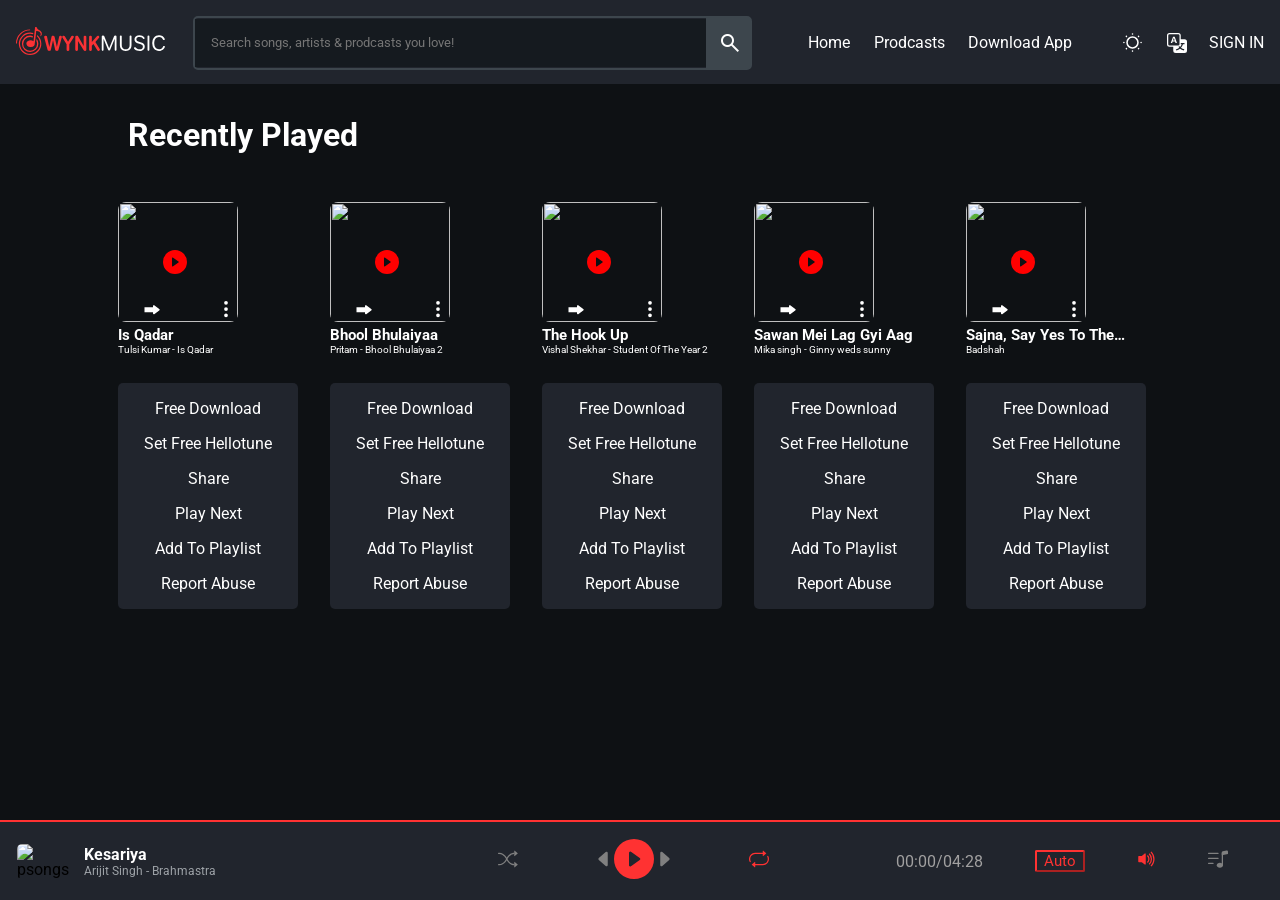
==== commit 9a6840ce: "Add files via upload" ====
--- a/Better WYNK/index.html
+++ b/Better WYNK/index.html
@@ -6,316 +6,171 @@
     <meta name="viewport" content="width=device-width, initial-scale=1.0" />
     <title>Online Wynk Music Player</title>
     <link rel="stylesheet" href="navigation.css" />
-    <link rel="stylesheet" href="playingsong.css" />
+    <link rel="stylesheet" href="playingsong.css">
     <link rel="preconnect" href="https://fonts.googleapis.com" />
     <link rel="preconnect" href="https://fonts.gstatic.com" crossorigin />
-    <link
-      href="https://fonts.googleapis.com/css2?family=Roboto&display=swap"
-      rel="stylesheet"
-    />
-    <link
-      rel="stylesheet"
-      href="https://fonts.googleapis.com/css2?family=Material+Symbols+Outlined:opsz,wght,FILL,GRAD@48,400,0,0"
-    />
+    <link href="https://fonts.googleapis.com/css2?family=Roboto&display=swap"rel="stylesheet"/>
+    <link rel="stylesheet" href="https://fonts.googleapis.com/css2?family=Material+Symbols+Outlined:opsz,wght,FILL,GRAD@48,400,0,0" />
   </head>
   <body>
     <section class="nav-bar">
       <section class="topnav">
         <div class="navigation">
-          <div class="left-part">
-            <div class="logo">
-              <svg
-                xmlns="http://www.w3.org/2000/svg"
-                width="9.304em"
-                height="2em"
-                viewBox="0 0 190.969 36"
-              >
-                <g
-                  id="Wynklogo-Horiz-big"
-                  transform="translate(-121.016 -1069.939)"
-                >
-                  <g
-                    id="Horiz-long-colour-trans"
-                    transform="translate(121.016 1069.939)"
-                  >
-                    <path
-                      id="MUSIC"
-                      d="M1155.817 1170.2v14.069a.99.99 0 0 1-.309.838 1.374 1.374 0 0 1-.847.234 1.315 1.315 0 0 1-.833-.234 1.015 1.015 0 0 1-.3-.838v-16.955a1.315 1.315 0 0 1 .417-1.113 2.33 2.33 0 0 1 2.244-.055 1.8 1.8 0 0 1 .564.783l6.289 15.361 6.289-15.361a1.862 1.862 0 0 1 .551-.783 2.2 2.2 0 0 1 2.177.055 1.363 1.363 0 0 1 .39 1.113v16.955a1.015 1.015 0 0 1-.3.838 1.315 1.315 0 0 1-.833.234 1.373 1.373 0 0 1-.846-.234.99.99 0 0 1-.309-.838v-14.1l-5.805 14.014a1.738 1.738 0 0 1-.484.66 1.569 1.569 0 0 1-1.774 0 1.739 1.739 0 0 1-.484-.66zm33.487-3.188a1.07 1.07 0 0 1 .309-.879 1.366 1.366 0 0 1 .873-.247 1.425 1.425 0 0 1 .887.247 1.046 1.046 0 0 1 .323.879v11.184a8.925 8.925 0 0 1-.484 3.009 6.409 6.409 0 0 1-1.424 2.336 6.49 6.49 0 0 1-2.338 1.525 8.768 8.768 0 0 1-3.225.55 8.662 8.662 0 0 1-3.212-.55 6.516 6.516 0 0 1-2.325-1.525 6.41 6.41 0 0 1-1.424-2.336 8.925 8.925 0 0 1-.484-3.009v-11.184a1.046 1.046 0 0 1 .323-.879 1.425 1.425 0 0 1 .887-.247 1.366 1.366 0 0 1 .874.247 1.071 1.071 0 0 1 .309.879V1178a5.625 5.625 0 0 0 1.344 4.108 5.791 5.791 0 0 0 7.458 0 5.662 5.662 0 0 0 1.33-4.108zm14.862 7.8a7.381 7.381 0 0 1 3.427 1.937 4.8 4.8 0 0 1 1.088 3.311 5.519 5.519 0 0 1-.524 2.5 5.046 5.046 0 0 1-1.4 1.731 5.658 5.658 0 0 1-2.016 1 8.772 8.772 0 0 1-2.352.316 12.814 12.814 0 0 1-3.857-.577 7.044 7.044 0 0 1-3.131-1.978 1.71 1.71 0 0 1-.417-.646 1.941 1.941 0 0 1-.067-.481 1.051 1.051 0 0 1 .4-.8 1.25 1.25 0 0 1 .833-.357.882.882 0 0 1 .43.165 2.784 2.784 0 0 1 .349.3 7.2 7.2 0 0 0 2.553 1.827 7.956 7.956 0 0 0 2.849.481 4.7 4.7 0 0 0 2.835-.811 2.754 2.754 0 0 0 1.115-2.377 2.915 2.915 0 0 0-.806-2.171 6.374 6.374 0 0 0-2.661-1.347l-2.338-.687a8.592 8.592 0 0 1-3.722-1.923 4.54 4.54 0 0 1-1.223-3.38 4.606 4.606 0 0 1 .578-2.363 5.107 5.107 0 0 1 1.505-1.635 6.538 6.538 0 0 1 2.043-.948 8.445 8.445 0 0 1 2.217-.3 9.517 9.517 0 0 1 3.48.632 6.36 6.36 0 0 1 2.755 2.088 2.333 2.333 0 0 1 .3.522 1.264 1.264 0 0 1 .081.44.972.972 0 0 1-.349.769 1.131 1.131 0 0 1-.752.3 1.028 1.028 0 0 1-.5-.124 2.352 2.352 0 0 1-.524-.426 6.6 6.6 0 0 0-2.069-1.649 5.677 5.677 0 0 0-2.446-.495 5.446 5.446 0 0 0-1.451.192 4.033 4.033 0 0 0-1.25.577 2.958 2.958 0 0 0-.887.976 2.7 2.7 0 0 0-.336 1.36 2.877 2.877 0 0 0 .148.948 2.273 2.273 0 0 0 .511.811 3.674 3.674 0 0 0 1.008.715 10.439 10.439 0 0 0 1.612.632zm8.089-7.8a1.07 1.07 0 0 1 .309-.879 1.665 1.665 0 0 1 1.747 0 1.07 1.07 0 0 1 .309.879v17.2a1.07 1.07 0 0 1-.309.879 1.666 1.666 0 0 1-1.747 0 1.07 1.07 0 0 1-.309-.879zm19.942 13.108a2.5 2.5 0 0 1 .47-.646.83.83 0 0 1 .578-.206 1.781 1.781 0 0 1 .806.22.839.839 0 0 1 .43.824 2.812 2.812 0 0 1-.417 1.305 8.34 8.34 0 0 1-.9 1.333q-.188.22-.658.673a6.305 6.305 0 0 1-1.236.893 9.184 9.184 0 0 1-1.814.77 8.073 8.073 0 0 1-2.419.33 8.889 8.889 0 0 1-3.615-.715 8.007 8.007 0 0 1-2.781-2.006 9.018 9.018 0 0 1-1.787-3.133 13.811 13.811 0 0 1 0-8.258 9.148 9.148 0 0 1 1.787-3.16 7.927 7.927 0 0 1 2.781-2.02 8.889 8.889 0 0 1 3.615-.714 8.247 8.247 0 0 1 2.338.3 8.874 8.874 0 0 1 1.747.7 5.892 5.892 0 0 1 1.182.824q.457.426.672.673a9.765 9.765 0 0 1 .927 1.333 2.694 2.694 0 0 1 .443 1.305.834.834 0 0 1-.443.824 1.864 1.864 0 0 1-.82.22.83.83 0 0 1-.578-.206 2.013 2.013 0 0 1-.417-.563 8.367 8.367 0 0 0-.726-1.113 5.789 5.789 0 0 0-1.021-1.031 5.147 5.147 0 0 0-1.4-.769 5.35 5.35 0 0 0-1.881-.3 6.027 6.027 0 0 0-2.7.577 5.659 5.659 0 0 0-1.975 1.607 7.041 7.041 0 0 0-1.209 2.473 12.586 12.586 0 0 0 0 6.32 7.04 7.04 0 0 0 1.209 2.473 5.657 5.657 0 0 0 1.975 1.608 6.029 6.029 0 0 0 2.7.577 5.574 5.574 0 0 0 2.069-.344 5.046 5.046 0 0 0 2.419-1.937q.38-.575.652-1.043z"
-                      class="cls-1"
-                      transform="translate(-1043.512 -1154.938)"
-                      fill="white"
-                    ></path>
-                    <path
-                      id="WYNK"
-                      d="M460.072 1170.89a4.6 4.6 0 0 1-.166-1.049 1.378 1.378 0 0 1 .51-1.131 2.15 2.15 0 0 1 1.394-.414 1.833 1.833 0 0 1 1.228.331 1.744 1.744 0 0 1 .511.966l2.925 13.413 2.87-13.275a1.542 1.542 0 0 1 .773-1.159 2.852 2.852 0 0 1 1.242-.276 2.25 2.25 0 0 1 1.173.3 1.809 1.809 0 0 1 .731 1.187l2.925 13.22 2.981-13.5a1.444 1.444 0 0 1 1.573-1.214 1.865 1.865 0 0 1 1.352.455 1.5 1.5 0 0 1 .469 1.118 4.149 4.149 0 0 1-.166 1.076l-4.112 15.538a1.639 1.639 0 0 1-.8 1.049 2.814 2.814 0 0 1-1.325.3 2.544 2.544 0 0 1-1.5-.386 1.677 1.677 0 0 1-.676-1.076l-2.732-12.115-2.76 12.2a1.482 1.482 0 0 1-.745 1.076 2.875 2.875 0 0 1-1.352.3 2.351 2.351 0 0 1-1.477-.4 2.036 2.036 0 0 1-.7-1.09zm28.592 8.362l-5.161-8.169a2.208 2.208 0 0 1-.386-1.187 1.529 1.529 0 0 1 1.711-1.6 1.592 1.592 0 0 1 1.09.331 3.526 3.526 0 0 1 .649.773l3.947 6.6 3.864-6.32a6.224 6.224 0 0 1 .7-.966 1.391 1.391 0 0 1 1.09-.414 1.976 1.976 0 0 1 1.228.386 1.245 1.245 0 0 1 .511 1.049 2.253 2.253 0 0 1-.1.593 2.064 2.064 0 0 1-.262.593l-5.409 8.335v6.983a1.779 1.779 0 0 1-.373 1.118 1.6 1.6 0 0 1-1.338.483q-1.766 0-1.766-1.6zm11.15-9.162a1.685 1.685 0 0 1 .511-1.366 1.93 1.93 0 0 1 1.283-.428 2.251 2.251 0 0 1 1.021.235 2.576 2.576 0 0 1 .938 1.007l7.01 12.116V1169.9a1.519 1.519 0 0 1 .441-1.242 1.92 1.92 0 0 1 1.242-.359 1.991 1.991 0 0 1 1.242.359 1.471 1.471 0 0 1 .469 1.242v16.173a3.618 3.618 0 0 1-.055.621 1.456 1.456 0 0 1-.221.566 1.252 1.252 0 0 1-.5.414 2.065 2.065 0 0 1-.911.166 2.144 2.144 0 0 1-1.877-1.159l-7.176-11.646v11.177a1.992 1.992 0 0 1-.331 1.131 1.49 1.49 0 0 1-1.325.5 1.947 1.947 0 0 1-1.352-.386 1.63 1.63 0 0 1-.414-1.242zm17.746-.249a1.381 1.381 0 0 1 .483-1.187 2.1 2.1 0 0 1 1.283-.359 2 2 0 0 1 1.228.359 1.381 1.381 0 0 1 .483 1.187v6.706l6.237-7.258a5.535 5.535 0 0 1 .7-.69 1.374 1.374 0 0 1 .9-.3 1.508 1.508 0 0 1 .648.124 2.166 2.166 0 0 1 .511.345 2.216 2.216 0 0 1 .4.538 1.439 1.439 0 0 1 .152.676 1.593 1.593 0 0 1-.166.662 2.6 2.6 0 0 1-.442.662l-4.388 5.051 5.575 8.942a1.55 1.55 0 0 1 .248.856 1.668 1.668 0 0 1-.469 1.187 1.771 1.771 0 0 1-1.352.5 1.516 1.516 0 0 1-.966-.3 2.853 2.853 0 0 1-.69-.828l-4.885-7.838-2.015 2.318v5.023a1.883 1.883 0 0 1-.359 1.131 1.571 1.571 0 0 1-1.352.5 1.947 1.947 0 0 1-1.352-.386 1.63 1.63 0 0 1-.414-1.242z"
-                      transform="translate(-423.754 -1157.159)"
-                      fill="#fa3235"
-                    ></path>
-                    <g id="wynk-logo">
-                      <g id="Group_469" dataname="Group 469">
-                        <path
-                          id="Fill-4"
-                          d="M177.722 1135.519l-.19 1.729a12.926 12.926 0 1 1-8.694-3.389 12.755 12.755 0 0 1 3.926.618l.161-1.422a14.609 14.609 0 0 0-4.144-.6 14.388 14.388 0 0 0-14.461 14.345 14.681 14.681 0 0 0 14.518 14.4 14.486 14.486 0 0 0 14.41-14.4 14.26 14.26 0 0 0-5.526-11.286"
-                          transform="translate(-150.713 -1125.202)"
-                          fill="#fa3235"
-                        ></path>
-                        <path
-                          id="Fill-6"
-                          d="M209.618 1171.925l-.308 2.8a8.585 8.585 0 0 1 .815 3.633 9 9 0 0 1-8.873 8.865 8.9 8.9 0 0 1-8.873-8.865 9 9 0 0 1 8.873-8.865 8.6 8.6 0 0 1 3.468.737l.2-1.811a10.214 10.214 0 0 0-3.675-.686 10.547 10.547 0 1 0 10.607 10.526 10.365 10.365 0 0 0-2.238-6.336"
-                          transform="translate(-183.154 -1156.658)"
-                          fill="#fa3235"
-                        ></path>
-                        <path
-                          id="Fill-1"
-                          d="M122.323 1117.069a16.749 16.749 0 0 1 16.617-16.8h.153v-1.163h-.153a17.959 17.959 0 0 0-17.924 17.958z"
-                          transform="translate(-121.016 -1095.952)"
-                          fill="#fa3235"
-                        ></path>
-                        <path
-                          id="Fill-8"
-                          d="M255.256 1069.939l-2.046 18.276a6.479 6.479 0 0 0-5.721-1.033c-3.146.908-3.416 3.311-3.418 3.875 0 1.072.8 3.953 4.634 4.566 4.6.613 5.8-2.206 5.989-3.187.244-.956 1.38-11.487 1.38-11.487l.613-5.775s3.248-.13 4.781 1.4a3.866 3.866 0 0 1 .682 4.179c-.224.655-.75 1.282-.09 1.076a4.354 4.354 0 0 0 1.885-2.672 4.942 4.942 0 0 0-2.046-4.444c-.307-.306-2.919-1.862-3.357-2.3a3.237 3.237 0 0 1-1.089-2.1z"
-                          transform="translate(-230.743 -1069.939)"
-                          fill="#fa3235"
-                        ></path>
-                      </g>
-                    </g>
-                  </g>
-                </g>
-              </svg>
-            </div>
-            <div class="search">
-              <input
-                type="text"
-                placeholder="Search songs, artists & prodcasts you love!"
-                autocomplete="off"
-              />
-              <i class="material-symbols-outlined">search</i>
-            </div>
-          </div>
-          <div class="right-part">
-            <div class="rightpart-left">
-              <ul>
-                <li>Home</li>
-                <li>Prodcasts</li>
-                <li>Download App</li>
-              </ul>
-            </div>
-            <div class="rightpart-right">
-              <svg
-                xmlns="http://www.w3.org/2000/svg"
-                width="25"
-                height="25"
-                fill="white"
-                class="bi bi-brightness-low"
-                viewBox="0 0 16 16"
-              >
-                <path
-                  d="M8 11a3 3 0 1 1 0-6 3 3 0 0 1 0 6zm0 1a4 4 0 1 0 0-8 4 4 0 0 0 0 8zm.5-9.5a.5.5 0 1 1-1 0 .5.5 0 0 1 1 0zm0 11a.5.5 0 1 1-1 0 .5.5 0 0 1 1 0zm5-5a.5.5 0 1 1 0-1 .5.5 0 0 1 0 1zm-11 0a.5.5 0 1 1 0-1 .5.5 0 0 1 0 1zm9.743-4.036a.5.5 0 1 1-.707-.707.5.5 0 0 1 .707.707zm-7.779 7.779a.5.5 0 1 1-.707-.707.5.5 0 0 1 .707.707zm7.072 0a.5.5 0 1 1 .707-.707.5.5 0 0 1-.707.707zM3.757 4.464a.5.5 0 1 1 .707-.707.5.5 0 0 1-.707.707z"
-                />
-              </svg>
+              <div class="left-part">
+                  <div class="logo">
+                      <svg xmlns="http://www.w3.org/2000/svg" width="9.304em" height="2em" viewBox="0 0 190.969 36">
+                          <g id="Wynklogo-Horiz-big" transform="translate(-121.016 -1069.939)"><g id="Horiz-long-colour-trans" transform="translate(121.016 1069.939)">
+                              <path id="MUSIC" d="M1155.817 1170.2v14.069a.99.99 0 0 1-.309.838 1.374 1.374 0 0 1-.847.234 1.315 1.315 0 0 1-.833-.234 1.015 1.015 0 0 1-.3-.838v-16.955a1.315 1.315 0 0 1 .417-1.113 2.33 2.33 0 0 1 2.244-.055 1.8 1.8 0 0 1 .564.783l6.289 15.361 6.289-15.361a1.862 1.862 0 0 1 .551-.783 2.2 2.2 0 0 1 2.177.055 1.363 1.363 0 0 1 .39 1.113v16.955a1.015 1.015 0 0 1-.3.838 1.315 1.315 0 0 1-.833.234 1.373 1.373 0 0 1-.846-.234.99.99 0 0 1-.309-.838v-14.1l-5.805 14.014a1.738 1.738 0 0 1-.484.66 1.569 1.569 0 0 1-1.774 0 1.739 1.739 0 0 1-.484-.66zm33.487-3.188a1.07 1.07 0 0 1 .309-.879 1.366 1.366 0 0 1 .873-.247 1.425 1.425 0 0 1 .887.247 1.046 1.046 0 0 1 .323.879v11.184a8.925 8.925 0 0 1-.484 3.009 6.409 6.409 0 0 1-1.424 2.336 6.49 6.49 0 0 1-2.338 1.525 8.768 8.768 0 0 1-3.225.55 8.662 8.662 0 0 1-3.212-.55 6.516 6.516 0 0 1-2.325-1.525 6.41 6.41 0 0 1-1.424-2.336 8.925 8.925 0 0 1-.484-3.009v-11.184a1.046 1.046 0 0 1 .323-.879 1.425 1.425 0 0 1 .887-.247 1.366 1.366 0 0 1 .874.247 1.071 1.071 0 0 1 .309.879V1178a5.625 5.625 0 0 0 1.344 4.108 5.791 5.791 0 0 0 7.458 0 5.662 5.662 0 0 0 1.33-4.108zm14.862 7.8a7.381 7.381 0 0 1 3.427 1.937 4.8 4.8 0 0 1 1.088 3.311 5.519 5.519 0 0 1-.524 2.5 5.046 5.046 0 0 1-1.4 1.731 5.658 5.658 0 0 1-2.016 1 8.772 8.772 0 0 1-2.352.316 12.814 12.814 0 0 1-3.857-.577 7.044 7.044 0 0 1-3.131-1.978 1.71 1.71 0 0 1-.417-.646 1.941 1.941 0 0 1-.067-.481 1.051 1.051 0 0 1 .4-.8 1.25 1.25 0 0 1 .833-.357.882.882 0 0 1 .43.165 2.784 2.784 0 0 1 .349.3 7.2 7.2 0 0 0 2.553 1.827 7.956 7.956 0 0 0 2.849.481 4.7 4.7 0 0 0 2.835-.811 2.754 2.754 0 0 0 1.115-2.377 2.915 2.915 0 0 0-.806-2.171 6.374 6.374 0 0 0-2.661-1.347l-2.338-.687a8.592 8.592 0 0 1-3.722-1.923 4.54 4.54 0 0 1-1.223-3.38 4.606 4.606 0 0 1 .578-2.363 5.107 5.107 0 0 1 1.505-1.635 6.538 6.538 0 0 1 2.043-.948 8.445 8.445 0 0 1 2.217-.3 9.517 9.517 0 0 1 3.48.632 6.36 6.36 0 0 1 2.755 2.088 2.333 2.333 0 0 1 .3.522 1.264 1.264 0 0 1 .081.44.972.972 0 0 1-.349.769 1.131 1.131 0 0 1-.752.3 1.028 1.028 0 0 1-.5-.124 2.352 2.352 0 0 1-.524-.426 6.6 6.6 0 0 0-2.069-1.649 5.677 5.677 0 0 0-2.446-.495 5.446 5.446 0 0 0-1.451.192 4.033 4.033 0 0 0-1.25.577 2.958 2.958 0 0 0-.887.976 2.7 2.7 0 0 0-.336 1.36 2.877 2.877 0 0 0 .148.948 2.273 2.273 0 0 0 .511.811 3.674 3.674 0 0 0 1.008.715 10.439 10.439 0 0 0 1.612.632zm8.089-7.8a1.07 1.07 0 0 1 .309-.879 1.665 1.665 0 0 1 1.747 0 1.07 1.07 0 0 1 .309.879v17.2a1.07 1.07 0 0 1-.309.879 1.666 1.666 0 0 1-1.747 0 1.07 1.07 0 0 1-.309-.879zm19.942 13.108a2.5 2.5 0 0 1 .47-.646.83.83 0 0 1 .578-.206 1.781 1.781 0 0 1 .806.22.839.839 0 0 1 .43.824 2.812 2.812 0 0 1-.417 1.305 8.34 8.34 0 0 1-.9 1.333q-.188.22-.658.673a6.305 6.305 0 0 1-1.236.893 9.184 9.184 0 0 1-1.814.77 8.073 8.073 0 0 1-2.419.33 8.889 8.889 0 0 1-3.615-.715 8.007 8.007 0 0 1-2.781-2.006 9.018 9.018 0 0 1-1.787-3.133 13.811 13.811 0 0 1 0-8.258 9.148 9.148 0 0 1 1.787-3.16 7.927 7.927 0 0 1 2.781-2.02 8.889 8.889 0 0 1 3.615-.714 8.247 8.247 0 0 1 2.338.3 8.874 8.874 0 0 1 1.747.7 5.892 5.892 0 0 1 1.182.824q.457.426.672.673a9.765 9.765 0 0 1 .927 1.333 2.694 2.694 0 0 1 .443 1.305.834.834 0 0 1-.443.824 1.864 1.864 0 0 1-.82.22.83.83 0 0 1-.578-.206 2.013 2.013 0 0 1-.417-.563 8.367 8.367 0 0 0-.726-1.113 5.789 5.789 0 0 0-1.021-1.031 5.147 5.147 0 0 0-1.4-.769 5.35 5.35 0 0 0-1.881-.3 6.027 6.027 0 0 0-2.7.577 5.659 5.659 0 0 0-1.975 1.607 7.041 7.041 0 0 0-1.209 2.473 12.586 12.586 0 0 0 0 6.32 7.04 7.04 0 0 0 1.209 2.473 5.657 5.657 0 0 0 1.975 1.608 6.029 6.029 0 0 0 2.7.577 5.574 5.574 0 0 0 2.069-.344 5.046 5.046 0 0 0 2.419-1.937q.38-.575.652-1.043z" class="cls-1" transform="translate(-1043.512 -1154.938)" fill="white"></path>
+                              <path id="WYNK" d="M460.072 1170.89a4.6 4.6 0 0 1-.166-1.049 1.378 1.378 0 0 1 .51-1.131 2.15 2.15 0 0 1 1.394-.414 1.833 1.833 0 0 1 1.228.331 1.744 1.744 0 0 1 .511.966l2.925 13.413 2.87-13.275a1.542 1.542 0 0 1 .773-1.159 2.852 2.852 0 0 1 1.242-.276 2.25 2.25 0 0 1 1.173.3 1.809 1.809 0 0 1 .731 1.187l2.925 13.22 2.981-13.5a1.444 1.444 0 0 1 1.573-1.214 1.865 1.865 0 0 1 1.352.455 1.5 1.5 0 0 1 .469 1.118 4.149 4.149 0 0 1-.166 1.076l-4.112 15.538a1.639 1.639 0 0 1-.8 1.049 2.814 2.814 0 0 1-1.325.3 2.544 2.544 0 0 1-1.5-.386 1.677 1.677 0 0 1-.676-1.076l-2.732-12.115-2.76 12.2a1.482 1.482 0 0 1-.745 1.076 2.875 2.875 0 0 1-1.352.3 2.351 2.351 0 0 1-1.477-.4 2.036 2.036 0 0 1-.7-1.09zm28.592 8.362l-5.161-8.169a2.208 2.208 0 0 1-.386-1.187 1.529 1.529 0 0 1 1.711-1.6 1.592 1.592 0 0 1 1.09.331 3.526 3.526 0 0 1 .649.773l3.947 6.6 3.864-6.32a6.224 6.224 0 0 1 .7-.966 1.391 1.391 0 0 1 1.09-.414 1.976 1.976 0 0 1 1.228.386 1.245 1.245 0 0 1 .511 1.049 2.253 2.253 0 0 1-.1.593 2.064 2.064 0 0 1-.262.593l-5.409 8.335v6.983a1.779 1.779 0 0 1-.373 1.118 1.6 1.6 0 0 1-1.338.483q-1.766 0-1.766-1.6zm11.15-9.162a1.685 1.685 0 0 1 .511-1.366 1.93 1.93 0 0 1 1.283-.428 2.251 2.251 0 0 1 1.021.235 2.576 2.576 0 0 1 .938 1.007l7.01 12.116V1169.9a1.519 1.519 0 0 1 .441-1.242 1.92 1.92 0 0 1 1.242-.359 1.991 1.991 0 0 1 1.242.359 1.471 1.471 0 0 1 .469 1.242v16.173a3.618 3.618 0 0 1-.055.621 1.456 1.456 0 0 1-.221.566 1.252 1.252 0 0 1-.5.414 2.065 2.065 0 0 1-.911.166 2.144 2.144 0 0 1-1.877-1.159l-7.176-11.646v11.177a1.992 1.992 0 0 1-.331 1.131 1.49 1.49 0 0 1-1.325.5 1.947 1.947 0 0 1-1.352-.386 1.63 1.63 0 0 1-.414-1.242zm17.746-.249a1.381 1.381 0 0 1 .483-1.187 2.1 2.1 0 0 1 1.283-.359 2 2 0 0 1 1.228.359 1.381 1.381 0 0 1 .483 1.187v6.706l6.237-7.258a5.535 5.535 0 0 1 .7-.69 1.374 1.374 0 0 1 .9-.3 1.508 1.508 0 0 1 .648.124 2.166 2.166 0 0 1 .511.345 2.216 2.216 0 0 1 .4.538 1.439 1.439 0 0 1 .152.676 1.593 1.593 0 0 1-.166.662 2.6 2.6 0 0 1-.442.662l-4.388 5.051 5.575 8.942a1.55 1.55 0 0 1 .248.856 1.668 1.668 0 0 1-.469 1.187 1.771 1.771 0 0 1-1.352.5 1.516 1.516 0 0 1-.966-.3 2.853 2.853 0 0 1-.69-.828l-4.885-7.838-2.015 2.318v5.023a1.883 1.883 0 0 1-.359 1.131 1.571 1.571 0 0 1-1.352.5 1.947 1.947 0 0 1-1.352-.386 1.63 1.63 0 0 1-.414-1.242z" transform="translate(-423.754 -1157.159)" fill="#fa3235"></path>
+                              <g id="wynk-logo"><g id="Group_469" dataname="Group 469">
+                              <path id="Fill-4" d="M177.722 1135.519l-.19 1.729a12.926 12.926 0 1 1-8.694-3.389 12.755 12.755 0 0 1 3.926.618l.161-1.422a14.609 14.609 0 0 0-4.144-.6 14.388 14.388 0 0 0-14.461 14.345 14.681 14.681 0 0 0 14.518 14.4 14.486 14.486 0 0 0 14.41-14.4 14.26 14.26 0 0 0-5.526-11.286" transform="translate(-150.713 -1125.202)" fill="#fa3235"></path><path id="Fill-6" d="M209.618 1171.925l-.308 2.8a8.585 8.585 0 0 1 .815 3.633 9 9 0 0 1-8.873 8.865 8.9 8.9 0 0 1-8.873-8.865 9 9 0 0 1 8.873-8.865 8.6 8.6 0 0 1 3.468.737l.2-1.811a10.214 10.214 0 0 0-3.675-.686 10.547 10.547 0 1 0 10.607 10.526 10.365 10.365 0 0 0-2.238-6.336" transform="translate(-183.154 -1156.658)" fill="#fa3235"></path><path id="Fill-1" d="M122.323 1117.069a16.749 16.749 0 0 1 16.617-16.8h.153v-1.163h-.153a17.959 17.959 0 0 0-17.924 17.958z" transform="translate(-121.016 -1095.952)" fill="#fa3235"></path><path id="Fill-8" d="M255.256 1069.939l-2.046 18.276a6.479 6.479 0 0 0-5.721-1.033c-3.146.908-3.416 3.311-3.418 3.875 0 1.072.8 3.953 4.634 4.566 4.6.613 5.8-2.206 5.989-3.187.244-.956 1.38-11.487 1.38-11.487l.613-5.775s3.248-.13 4.781 1.4a3.866 3.866 0 0 1 .682 4.179c-.224.655-.75 1.282-.09 1.076a4.354 4.354 0 0 0 1.885-2.672 4.942 4.942 0 0 0-2.046-4.444c-.307-.306-2.919-1.862-3.357-2.3a3.237 3.237 0 0 1-1.089-2.1z" transform="translate(-230.743 -1069.939)" fill="#fa3235"></path></g></g></g></g></svg>
+                  </div>
+                  <div class="search">
+                      <input type="text" placeholder="Search songs, artists & prodcasts you love!" autocomplete="off">
+                      <i class="material-symbols-outlined">search</i>
+                  </div>
+              </div>
+                  <div class="right-part">
+                      <div class="rightpart-left">
+                        <ul>
+                          <li>Home</li>
+                          <li>Prodcasts</li>
+                          <li>Download App</li>
+                        </ul>
+                      </div>
+                      <div class="rightpart-right">
+                        <svg xmlns="http://www.w3.org/2000/svg" width="25" height="25" fill="white" class="bi bi-brightness-low" viewBox="0 0 16 16">
+                          <path d="M8 11a3 3 0 1 1 0-6 3 3 0 0 1 0 6zm0 1a4 4 0 1 0 0-8 4 4 0 0 0 0 8zm.5-9.5a.5.5 0 1 1-1 0 .5.5 0 0 1 1 0zm0 11a.5.5 0 1 1-1 0 .5.5 0 0 1 1 0zm5-5a.5.5 0 1 1 0-1 .5.5 0 0 1 0 1zm-11 0a.5.5 0 1 1 0-1 .5.5 0 0 1 0 1zm9.743-4.036a.5.5 0 1 1-.707-.707.5.5 0 0 1 .707.707zm-7.779 7.779a.5.5 0 1 1-.707-.707.5.5 0 0 1 .707.707zm7.072 0a.5.5 0 1 1 .707-.707.5.5 0 0 1-.707.707zM3.757 4.464a.5.5 0 1 1 .707-.707.5.5 0 0 1-.707.707z"/>
+                        </svg>
 
-              <svg
-                xmlns="http://www.w3.org/2000/svg"
-                width="20"
-                height="20"
-                fill="white"
-                class="bi bi-translate"
-                viewBox="0 0 16 16"
-              >
-                <path
-                  d="M4.545 6.714 4.11 8H3l1.862-5h1.284L8 8H6.833l-.435-1.286H4.545zm1.634-.736L5.5 3.956h-.049l-.679 2.022H6.18z"
-                />
-                <path
-                  d="M0 2a2 2 0 0 1 2-2h7a2 2 0 0 1 2 2v3h3a2 2 0 0 1 2 2v7a2 2 0 0 1-2 2H7a2 2 0 0 1-2-2v-3H2a2 2 0 0 1-2-2V2zm2-1a1 1 0 0 0-1 1v7a1 1 0 0 0 1 1h7a1 1 0 0 0 1-1V2a1 1 0 0 0-1-1H2zm7.138 9.995c.193.301.402.583.63.846-.748.575-1.673 1.001-2.768 1.292.178.217.451.635.555.867 1.125-.359 2.08-.844 2.886-1.494.777.665 1.739 1.165 2.93 1.472.133-.254.414-.673.629-.89-1.125-.253-2.057-.694-2.82-1.284.681-.747 1.222-1.651 1.621-2.757H14V8h-3v1.047h.765c-.318.844-.74 1.546-1.272 2.13a6.066 6.066 0 0 1-.415-.492 1.988 1.988 0 0 1-.94.31z"
-                />
-              </svg>
+                        <svg xmlns="http://www.w3.org/2000/svg" width="20" height="20" fill="white" class="bi bi-translate" viewBox="0 0 16 16">
+                          <path d="M4.545 6.714 4.11 8H3l1.862-5h1.284L8 8H6.833l-.435-1.286H4.545zm1.634-.736L5.5 3.956h-.049l-.679 2.022H6.18z"/>
+                          <path d="M0 2a2 2 0 0 1 2-2h7a2 2 0 0 1 2 2v3h3a2 2 0 0 1 2 2v7a2 2 0 0 1-2 2H7a2 2 0 0 1-2-2v-3H2a2 2 0 0 1-2-2V2zm2-1a1 1 0 0 0-1 1v7a1 1 0 0 0 1 1h7a1 1 0 0 0 1-1V2a1 1 0 0 0-1-1H2zm7.138 9.995c.193.301.402.583.63.846-.748.575-1.673 1.001-2.768 1.292.178.217.451.635.555.867 1.125-.359 2.08-.844 2.886-1.494.777.665 1.739 1.165 2.93 1.472.133-.254.414-.673.629-.89-1.125-.253-2.057-.694-2.82-1.284.681-.747 1.222-1.651 1.621-2.757H14V8h-3v1.047h.765c-.318.844-.74 1.546-1.272 2.13a6.066 6.066 0 0 1-.415-.492 1.988 1.988 0 0 1-.94.31z"/>
+                        </svg> 
 
-              <li
-                style="
-                  background-color: transparent;
-                  color: white;
-                  border: transparent;
-                "
-              >
-                SIGN IN
-              </li>
-            </div>
-          </div>
-        </div>
+                        <li style="background-color:transparent;color:white;border:transparent">SIGN IN</li>
+                      </div>
+                  </div>
+        </div>      
       </section>
       <section class="bottomnav">
         <div class="search">
-          <input
-            type="text"
-            placeholder="Search songs, artists & prodcasts you love!"
-            autocomplete="off"
-          />
+          <input type="text" placeholder="Search songs, artists & prodcasts you love!" autocomplete="off">
           <i class="material-symbols-outlined">search</i>
-        </div>
+        </div>  
       </section>
     </section>
 
     <section class="playingsong">
       <section class="leftpart">
         <div class="songsplaying">
-          <img
-            class="currently-played-song-image"
-            src="https://img.wynk.in/unsafe/250x250/filters:no_upscale():format(webp)/http://s3-ap-south-1.amazonaws.com/wynk-music-cms/srch_hungama/music/8903431754899/1615219860/srch_hungama_49710260.jpg"
-            alt="psongs"
-            height="50"
-            width="50"
-          />
+          <img class="currently-played-songimage" src="https://img.wynk.in/unsafe/248x248/filters:no_upscale():format(webp)/http://s3-ap-south-1.amazonaws.com/wynk-music-cms/srch_sonymusic/music/A10301A0004860278F_20220717060457662/1658030708/srch_sonymusic_A10328E0010427685D.jpg" alt="psongs" height="50" width="50">
         </div>
 
         <div class="titleSongs">
-          <h4 class="currently-played-song-title">Mai Balak Tu Mata</h4>
-          <p class="currently-played-song-artist">
-            Babla Mehta - Top Devotional Songs
-          </p>
+          <h4 class="currently-played-songname">Kesariya</h4>
+          <p class="currently-played-artistname">Arijit Singh - Brahmastra</p>
         </div>
       </section>
       <section class="middlepart">
+
         <div class="shuffle">
-          <svg
-            xmlns="http://www.w3.org/2000/svg"
-            width="20"
-            height="20"
-            fill="grey"
-            class="bi bi-shuffle"
-            viewBox="0 0 16 16"
-          >
-            <path
-              fill-rule="evenodd"
-              d="M0 3.5A.5.5 0 0 1 .5 3H1c2.202 0 3.827 1.24 4.874 2.418.49.552.865 1.102 1.126 1.532.26-.43.636-.98 1.126-1.532C9.173 4.24 10.798 3 13 3v1c-1.798 0-3.173 1.01-4.126 2.082A9.624 9.624 0 0 0 7.556 8a9.624 9.624 0 0 0 1.317 1.918C9.828 10.99 11.204 12 13 12v1c-2.202 0-3.827-1.24-4.874-2.418A10.595 10.595 0 0 1 7 9.05c-.26.43-.636.98-1.126 1.532C4.827 11.76 3.202 13 1 13H.5a.5.5 0 0 1 0-1H1c1.798 0 3.173-1.01 4.126-2.082A9.624 9.624 0 0 0 6.444 8a9.624 9.624 0 0 0-1.317-1.918C4.172 5.01 2.796 4 1 4H.5a.5.5 0 0 1-.5-.5z"
-            />
-            <path
-              d="M13 5.466V1.534a.25.25 0 0 1 .41-.192l2.36 1.966c.12.1.12.284 0 .384l-2.36 1.966a.25.25 0 0 1-.41-.192zm0 9v-3.932a.25.25 0 0 1 .41-.192l2.36 1.966c.12.1.12.284 0 .384l-2.36 1.966a.25.25 0 0 1-.41-.192z"
-            />
+          <svg class="shuffle-order" xmlns="http://www.w3.org/2000/svg" width="20" height="20" fill="grey" class="bi bi-shuffle" viewBox="0 0 16 16">
+              <path fill-rule="evenodd" d="M0 3.5A.5.5 0 0 1 .5 3H1c2.202 0 3.827 1.24 4.874 2.418.49.552.865 1.102 1.126 1.532.26-.43.636-.98 1.126-1.532C9.173 4.24 10.798 3 13 3v1c-1.798 0-3.173 1.01-4.126 2.082A9.624 9.624 0 0 0 7.556 8a9.624 9.624 0 0 0 1.317 1.918C9.828 10.99 11.204 12 13 12v1c-2.202 0-3.827-1.24-4.874-2.418A10.595 10.595 0 0 1 7 9.05c-.26.43-.636.98-1.126 1.532C4.827 11.76 3.202 13 1 13H.5a.5.5 0 0 1 0-1H1c1.798 0 3.173-1.01 4.126-2.082A9.624 9.624 0 0 0 6.444 8a9.624 9.624 0 0 0-1.317-1.918C4.172 5.01 2.796 4 1 4H.5a.5.5 0 0 1-.5-.5z"/>
+              <path d="M13 5.466V1.534a.25.25 0 0 1 .41-.192l2.36 1.966c.12.1.12.284 0 .384l-2.36 1.966a.25.25 0 0 1-.41-.192zm0 9v-3.932a.25.25 0 0 1 .41-.192l2.36 1.966c.12.1.12.284 0 .384l-2.36 1.966a.25.25 0 0 1-.41-.192z"/>
           </svg>
+          <div class="shuffle-content">
+            <p style="color:black">Shuffle</p>
+          </div>
         </div>
         <div class="center">
-          <div class="previous">
-            <svg
-              xmlns="http://www.w3.org/2000/svg"
-              width="20"
-              height="20"
-              fill="grey"
-              class="bi bi-caret-left-fill"
-              viewBox="0 0 16 16"
-            >
-              <path
-                d="m3.86 8.753 5.482 4.796c.646.566 1.658.106 1.658-.753V3.204a1 1 0 0 0-1.659-.753l-5.48 4.796a1 1 0 0 0 0 1.506z"
-              />
-            </svg>
-          </div>
 
-          <div class="play-pause-btn">
-            <img
-              src="./img/play.svg"
-              alt="play button"
-              class="play-pause-img"
-            />
-          </div>
+            <div class="previous">
+                <svg class="rewind-the-song" xmlns="http://www.w3.org/2000/svg" width="20" height="20" fill="grey" class="bi bi-caret-left-fill" viewBox="0 0 16 16">
+                    <path d="m3.86 8.753 5.482 4.796c.646.566 1.658.106 1.658-.753V3.204a1 1 0 0 0-1.659-.753l-5.48 4.796a1 1 0 0 0 0 1.506z"/>
+                </svg>
+                <div class="previous-content">
+                  <p style="color:black">Previous</p>
+                </div>
+            </div>
+  
+            <div class="play-pause-btn">
+                <img class="play-pause-img" src="img/play.svg" alt="pause">
 
-          <div class="next">
-            <svg
-              xmlns="http://www.w3.org/2000/svg"
-              width="20"
-              height="20"
-              fill="grey"
-              class="bi bi-caret-right-fill"
-              viewBox="0 0 16 16"
-            >
-              <path
-                d="m12.14 8.753-5.482 4.796c-.646.566-1.658.106-1.658-.753V3.204a1 1 0 0 1 1.659-.753l5.48 4.796a1 1 0 0 1 0 1.506z"
-              />
-            </svg>
+                <div class="play-pause-content">
+                  <p style="color:black">Play</p>
+                </div>
+            </div>
+
+  
+            <div class="next">
+                <svg class="play-the-next-song" xmlns="http://www.w3.org/2000/svg" width="20" height="20" fill="grey" class="bi bi-caret-right-fill" viewBox="0 0 16 16">
+                    <path d="m12.14 8.753-5.482 4.796c-.646.566-1.658.106-1.658-.753V3.204a1 1 0 0 1 1.659-.753l5.48 4.796a1 1 0 0 1 0 1.506z"/>
+                </svg>
+                <div class="next-content">
+                  <p style="color:black">Next</p>
+                </div>
+            </div>
+        </div>
+        
+        <div class="repeatAll">
+          <svg class="repeatAll-songs" xmlns="http://www.w3.org/2000/svg" width="20" height="20" fill="#ff3232" class="bi bi-repeat" viewBox="0 0 16 16">
+              <path d="M11 5.466V4H5a4 4 0 0 0-3.584 5.777.5.5 0 1 1-.896.446A5 5 0 0 1 5 3h6V1.534a.25.25 0 0 1 .41-.192l2.36 1.966c.12.1.12.284 0 .384l-2.36 1.966a.25.25 0 0 1-.41-.192Zm3.81.086a.5.5 0 0 1 .67.225A5 5 0 0 1 11 13H5v1.466a.25.25 0 0 1-.41.192l-2.36-1.966a.25.25 0 0 1 0-.384l2.36-1.966a.25.25 0 0 1 .41.192V12h6a4 4 0 0 0 3.585-5.777.5.5 0 0 1 .225-.67Z"/>
+          </svg>
+          <div class="repeat-content">
+            <p style="color:black">Repeat Off</p>
           </div>
         </div>
 
-        <div class="repeatAll">
-          <svg
-            xmlns="http://www.w3.org/2000/svg"
-            width="20"
-            height="20"
-            fill="#ff3232"
-            class="bi bi-repeat"
-            viewBox="0 0 16 16"
-          >
-            <path
-              d="M11 5.466V4H5a4 4 0 0 0-3.584 5.777.5.5 0 1 1-.896.446A5 5 0 0 1 5 3h6V1.534a.25.25 0 0 1 .41-.192l2.36 1.966c.12.1.12.284 0 .384l-2.36 1.966a.25.25 0 0 1-.41-.192Zm3.81.086a.5.5 0 0 1 .67.225A5 5 0 0 1 11 13H5v1.466a.25.25 0 0 1-.41.192l-2.36-1.966a.25.25 0 0 1 0-.384l2.36-1.966a.25.25 0 0 1 .41.192V12h6a4 4 0 0 0 3.585-5.777.5.5 0 0 1 .225-.67Z"
-            />
-          </svg>
+      </section>
+      
+    <section class="rightpart">
+      <div class="timming">
+        <p class="timming-of-the-song">00:00/04:28</p>
+      </div>
+
+      <div class="autoBtn">
+        <div class="autoBtn-content">
+          <h3 style="color:white">Sound Quality</h3>
+          <p class="login"style="color:red;">Login For Free HD Audio</p>
+          <p style="color:rgb(161, 160, 160);">320/256 kbps</p>
+
+          <h5 style="color:white">High<span>128 kbps</span></h5>
+          <h5 style="color:white">Med<span>64 kbps</span></h5>
+          <h5 style="color:white">Auto</h5>
         </div>
-      </section>
+        <button>Auto</button>
+        
+      </div>
 
-      <section class="rightpart">
-        <div class="timming">
-          <p>02:45/04:58</p>
+      <div class="volumeUp">
+        <svg xmlns="http://www.w3.org/2000/svg" width="20" height="20" fill="#ff3232" class="bi bi-volume-up-fill" viewBox="0 0 16 16">
+            <path d="M11.536 14.01A8.473 8.473 0 0 0 14.026 8a8.473 8.473 0 0 0-2.49-6.01l-.708.707A7.476 7.476 0 0 1 13.025 8c0 2.071-.84 3.946-2.197 5.303l.708.707z"/>
+            <path d="M10.121 12.596A6.48 6.48 0 0 0 12.025 8a6.48 6.48 0 0 0-1.904-4.596l-.707.707A5.483 5.483 0 0 1 11.025 8a5.483 5.483 0 0 1-1.61 3.89l.706.706z"/>
+            <path d="M8.707 11.182A4.486 4.486 0 0 0 10.025 8a4.486 4.486 0 0 0-1.318-3.182L8 5.525A3.489 3.489 0 0 1 9.025 8 3.49 3.49 0 0 1 8 10.475l.707.707zM6.717 3.55A.5.5 0 0 1 7 4v8a.5.5 0 0 1-.812.39L3.825 10.5H1.5A.5.5 0 0 1 1 10V6a.5.5 0 0 1 .5-.5h2.325l2.363-1.89a.5.5 0 0 1 .529-.06z"/>
+        </svg>
+      </div>
+    
+      <div class="musicListNote">
+        <svg  class="note" xmlns="http://www.w3.org/2000/svg" width="20" height="20" fill="grey" class="bi bi-music-note-list" viewBox="0 0 16 16">
+            <path d="M12 13c0 1.105-1.12 2-2.5 2S7 14.105 7 13s1.12-2 2.5-2 2.5.895 2.5 2z"/>
+            <path fill-rule="evenodd" d="M12 3v10h-1V3h1z"/>
+            <path d="M11 2.82a1 1 0 0 1 .804-.98l3-.6A1 1 0 0 1 16 2.22V4l-5 1V2.82z"/>
+            <path fill-rule="evenodd" d="M0 11.5a.5.5 0 0 1 .5-.5H4a.5.5 0 0 1 0 1H.5a.5.5 0 0 1-.5-.5zm0-4A.5.5 0 0 1 .5 7H8a.5.5 0 0 1 0 1H.5a.5.5 0 0 1-.5-.5zm0-4A.5.5 0 0 1 .5 3H8a.5.5 0 0 1 0 1H.5a.5.5 0 0 1-.5-.5z"/>
+        </svg>
+
+        <div class="musicList-content">
+          <p style="color:black">Queue</p>
         </div>
-
-        <div class="autoBtn">
-          <div class="autoBtn-content">
-            <h3 style="color: white">Sound Quality</h3>
-            <p class="login" style="color: red">Login For Free HD Audio</p>
-            <p style="color: rgb(161, 160, 160)">320/256 kbps</p>
-
-            <h5 style="color: white">High<span>128 kbps</span></h5>
-            <h5 style="color: white">Med<span>64 kbps</span></h5>
-            <h5 style="color: white">Auto</h5>
-          </div>
-          <button>Auto</button>
-        </div>
-
-        <div class="volumeUp">
-          <svg
-            xmlns="http://www.w3.org/2000/svg"
-            width="20"
-            height="20"
-            fill="#ff3232"
-            class="bi bi-volume-up-fill"
-            viewBox="0 0 16 16"
-          >
-            <path
-              d="M11.536 14.01A8.473 8.473 0 0 0 14.026 8a8.473 8.473 0 0 0-2.49-6.01l-.708.707A7.476 7.476 0 0 1 13.025 8c0 2.071-.84 3.946-2.197 5.303l.708.707z"
-            />
-            <path
-              d="M10.121 12.596A6.48 6.48 0 0 0 12.025 8a6.48 6.48 0 0 0-1.904-4.596l-.707.707A5.483 5.483 0 0 1 11.025 8a5.483 5.483 0 0 1-1.61 3.89l.706.706z"
-            />
-            <path
-              d="M8.707 11.182A4.486 4.486 0 0 0 10.025 8a4.486 4.486 0 0 0-1.318-3.182L8 5.525A3.489 3.489 0 0 1 9.025 8 3.49 3.49 0 0 1 8 10.475l.707.707zM6.717 3.55A.5.5 0 0 1 7 4v8a.5.5 0 0 1-.812.39L3.825 10.5H1.5A.5.5 0 0 1 1 10V6a.5.5 0 0 1 .5-.5h2.325l2.363-1.89a.5.5 0 0 1 .529-.06z"
-            />
-          </svg>
-        </div>
-
-        <div class="musicListNote">
-          <svg
-            class="note"
-            xmlns="http://www.w3.org/2000/svg"
-            width="20"
-            height="20"
-            fill="grey"
-            class="bi bi-music-note-list"
-            viewBox="0 0 16 16"
-          >
-            <path
-              d="M12 13c0 1.105-1.12 2-2.5 2S7 14.105 7 13s1.12-2 2.5-2 2.5.895 2.5 2z"
-            />
-            <path fill-rule="evenodd" d="M12 3v10h-1V3h1z" />
-            <path
-              d="M11 2.82a1 1 0 0 1 .804-.98l3-.6A1 1 0 0 1 16 2.22V4l-5 1V2.82z"
-            />
-            <path
-              fill-rule="evenodd"
-              d="M0 11.5a.5.5 0 0 1 .5-.5H4a.5.5 0 0 1 0 1H.5a.5.5 0 0 1-.5-.5zm0-4A.5.5 0 0 1 .5 7H8a.5.5 0 0 1 0 1H.5a.5.5 0 0 1-.5-.5zm0-4A.5.5 0 0 1 .5 3H8a.5.5 0 0 1 0 1H.5a.5.5 0 0 1-.5-.5z"
-            />
-          </svg>
-        </div>
-      </section>
+      </div>
+    </section>
     </section>
 
-    <h1 style="color: #fff; padding: 1em 0 1em 4em">Recently Played</h1>
+    <h1 style="color:#FFF ;padding:1em 0 1em 4em">Recently Played</h1>
+    <!-- <section class="container"> -->
     <section class="recently-played-songs"></section>
+    <!-- </section> -->
     <script src="script.js"></script>
+    <script src="playlist.js"></script>
   </body>
 </html>
--- a/Better WYNK/playingsong.css
+++ b/Better WYNK/playingsong.css
@@ -1,184 +1,325 @@
-.playingsong {
-  border-top: #ff3232 solid 2px;
-  width: 83%;
-  height: 80px;
-  background-color: rgb(33, 37, 45);
-  position: fixed;
-  bottom: 0;
-  margin-left: 8.5%;
-  margin-right: 8.5%;
-  display: flex;
-  align-items: center;
-  justify-content: space-between;
-}
-.leftpart {
-  width: 33%;
-  /* border:1px solid cyan; */
-  display: flex;
-  align-items: center;
-}
-.leftpart .songsplaying {
-  width: 16%;
-  margin-left: 4%;
-}
-.leftpart .titleSongs {
-  width: 80%;
-}
-.leftpart .songsplaying img {
-  border-radius: 5px;
-}
-.titleSongs {
-  cursor: pointer;
-}
-/* .titleSongs h4{
+.playingsong{
+    border-top: #ff3232 solid 2px;
+    width:83%;
+    height:80px;
+    background-color:rgb(33,37,45);
+    position:fixed;
+    bottom:0;
+    margin-left: 8.5%;
+    margin-right:8.5%;
+    display:flex;
+    align-items:center;
+    justify-content: space-between;
+    
+}
+.leftpart{
+    width:33%;
+    /* border:1px solid cyan; */
+    display:flex;
+    align-items: center;
+}
+.leftpart .songsplaying{
+    width:16%;
+    margin-left: 4%;
+}
+.leftpart .titleSongs{
+    width:80%;
+}
+.leftpart .songsplaying img{
+    border-radius: 5px;
+}
+.titleSongs{
+    cursor:pointer;
+    overflow: hidden;
+    text-overflow: ellipsis;
+}
+.titleSongs h4{
     color:white;
 }
 .titleSongs p{
     font-size: 12px;
     color:rgb(157, 162, 167);
     
+}
+.middlepart{
+    width:33%;
+    /* border:1px solid orangered; */
+    display:flex;
+    align-items: center;
+    justify-content: space-evenly;
+}
+.middlepart .center{
+    display: flex;
+    align-items: center;
+}
+.rightpart{
+    width:34%;
+    /* border:1px solid green; */
+    display:flex;
+    align-items: center;
+    justify-content: space-evenly;
+}
+.rightpart .timming{
+    /* width:40%; */
+    align-items: center;
+    /* border:1px solid white; */
+    color:rgb(161, 160, 160);
+}
+.shuffle:hover .shuffle-content{
+    display: flex;
+}
+.shuffle-content{
+    position:absolute;
+    bottom:2px;
+    display: none;
+    background-color: white;
+    padding:3.5px;
+    font-size: 13px;
+}
+.shuffle-order{
+    cursor:pointer;
+}
+/* .middlepart .center{
+    cursor:pointer;
 } */
-.middlepart {
-  width: 33%;
-  /* border:1px solid orangered; */
-  display: flex;
-  align-items: center;
-  justify-content: space-evenly;
-}
-.middlepart .center {
-  display: flex;
-  align-items: center;
-}
-.rightpart {
-  width: 34%;
-  /* border:1px solid green; */
-  display: flex;
-  align-items: center;
-  justify-content: space-evenly;
-}
-.rightpart .timming {
-  /* width:40%; */
-  align-items: center;
-  /* border:1px solid white; */
-  color: rgb(161, 160, 160);
-}
-.middlepart .shuffle {
-  cursor: pointer;
-}
-.middlepart .center {
-  cursor: pointer;
-}
-.middlepart .repeatAll {
-  cursor: pointer;
-}
-
-.rightpart .autoBtn button {
-  position: relative;
-  /* display: inline-block; */
-  color: #ff3232;
-  font-size: 15px;
-  background-color: transparent;
-  border-color: #ff3232;
-  border-radius: 2px;
-  cursor: pointer;
-  width: 50px;
-}
-.rightpart .autoBtn-content {
-  position: absolute;
-  display: none;
-  background-color: rgb(33, 37, 45);
-  box-shadow: 0px 8px 16px 0px rgba(0, 0, 0, 0.2);
-  border-radius: 20px;
-  min-width: 160px;
-  padding: 1em 1em 0.5em 1em;
-  top: -110px;
-  right: 110px;
-  z-index: -1;
-  justify-content: space-between;
-}
-.autoBtn:hover .autoBtn-content {
-  display: block;
-}
-.rightpart .volumeUp {
-  cursor: pointer;
-}
-.rightpart .musicListNote .note:hover {
-  cursor: pointer;
-  fill: white;
-}
-@media screen and (max-width: 1280px) {
-  .playingsong {
-    width: 100%;
-    margin-left: 0%;
-    margin-right: 0%;
-  }
-  @media screen and (max-width: 840px) {
-    .leftpart {
-      width: 70%;
-    }
-    .middlepart {
-      width: 20%;
-      visibility: hidden;
-    }
-    .middlepart .center .play-pause-btn {
-      visibility: visible;
-    }
-    .rightpart {
-      width: 10%;
-    }
-    .rightpart .timming {
-      display: none;
-    }
-    .rightpart .autoBtn {
-      display: none;
-    }
-    .rightpart .volumeUp {
-      display: none;
-    }
-  }
-}
-@media screen and (max-width: 472px) {
-  .rightpart .musicListNote {
-    display: none;
-  }
-
-  .playingsong .leftpart {
-    width: 100%;
-    align-items: center;
+.middlepart .repeatAll{
+    cursor:pointer;
+}
+.repeat-content{
+    position:absolute;
+    bottom:2px;
+    display: none;
+    background-color: #fff;
+    font-size: 13px;
+    padding:3.5px;
+}
+.rewind-the-song{
+    cursor: pointer;
+}
+.previous-content{
+    position:absolute;
+    bottom:2px;
+    background-color: white;
+    padding:4px;
+    font-size: 13px;
+    display: none; 
+}
+.previous:hover .previous-content{
+    display: flex;
+}
+.play-the-next-song{
+    cursor: pointer;
+}
+.next-content{
+    position:absolute;
+    bottom:2px;
+    background-color:#fff;
+    padding:4px;
+    font-size: 13px;
+    display: none;
+}
+.next:hover .next-content{
+    display: flex;
+}
+.play-pause-img{
+    cursor: pointer;
+}
+.play-pause-content{
+    position: absolute;
+    bottom:2px;
+    background-color: #fff;
+    padding:4px;
+    font-size: 13px;
+    display: none;
+}
+.play-pause-btn:hover .play-pause-content{
+    display: flex;
+}
+.repeatAll:hover .repeat-content{
+    display: flex;
+}
+.rightpart .autoBtn button{
+    position: relative;
+    /* display: inline-block; */
+    color:#ff3232;
+    font-size:15px;
+    background-color: transparent;
+    border-color: #ff3232;
+    border-radius: 2px;
+    cursor:pointer;
+    width:50px;
+}
+.rightpart .autoBtn-content{
+    position:absolute; 
+    display:none;
+    background-color:rgb(33,37,45);
+    box-shadow: 0px 8px 16px 0px rgba(0,0,0,0.2);
+    border-radius: 20px;
+    min-width:160px;
+    padding: 1em 1em 0.5em 1em;
+    top: -110px;
+    right:110px;
+    z-index:-1;
     justify-content: space-between;
-  }
-  .playingsong .middlepart {
-    width: 0%;
-  }
-}
-@media screen and (max-width: 370px) {
-  .leftpart {
-    overflow: hidden;
-  }
-  .titleSongs p {
-    text-overflow: ellipsis;
-    white-space: nowrap;
-    overflow: hidden;
-  }
-}
-.recently-played-songs {
-  width: 84%;
-  margin-left: 8%;
-  margin-right: 8%;
-
-  /* border: 2px solid cyan; */
-  overflow-x: scroll;
-}
-/* .recently-played-songs::-webkit-scrollbar{
+}
+.autoBtn:hover .autoBtn-content{
+    display:block;   
+}
+.rightpart .volumeUp{
+    cursor:pointer;
+}
+.rightpart .musicListNote .note:hover{
+    cursor: pointer;
+    fill:white;
+}
+.musicList-content{
+    position: absolute;
+    bottom: 2px;
+    background-color: #fff;
+    padding:4px;
+    font-size: 13px;
+    display: none;
+}
+.musicListNote:hover .musicList-content{
+    display: flex;
+}
+@media screen and (max-width:1280px){
+    .playingsong{
+        width:100%;
+        margin-left: 0%;
+        margin-right:0%;
+    }
+    @media screen and (max-width:840px){
+        .leftpart{
+            width:70%;
+        }
+        .middlepart {
+            width:20%;
+            visibility: hidden;
+        }
+        .middlepart .center .play-pause-btn{
+            visibility: visible;
+        }
+        .rightpart{
+            width: 10%;
+        }
+        .rightpart .timming{
+            display: none;
+        }
+        .rightpart .autoBtn{
+            display: none;
+        }
+        .rightpart .volumeUp{
+            display: none;
+        }
+    }
+}
+@media screen and (max-width:472px){
+    .rightpart .musicListNote{
+        display:none;
+    }
+    
+    .playingsong .leftpart{
+        width:100%;
+        align-items:center;
+        justify-content:space-between;
+       
+    }
+    .playingsong .middlepart{
+        width:0%;
+    }
+}
+@media screen and (max-width:370px){
+    .leftpart{
+        overflow: hidden;
+    }
+    .titleSongs p{
+        text-overflow: ellipsis;
+        white-space: nowrap;
+        overflow: hidden;
+      
+    }
+}
+.recently-played-songs{
+    width:84%;
+    margin-left:8%;
+    margin-right:8%;
+   /* border:2px solid cyan; */
+   overflow-x:scroll;
+}
+/* .container{
+    
+    margin-left:8%; 
+    margin-right:8%;
+    border:2px solid red;
+    width:84%;
+}
+.container::-webkit-scrollbar{
     display: none;
 } */
 
-.recently-played-songs img {
-  border-radius: 8px;
-}
-.song-detail-holder {
-  /* padding:0 0 0 1em; */
-  /* border:1px solid red; */
+.recently-played-songs img{
+    border-radius: 8px; 
+}
+.song-detail-holder{
+    margin:1em; 
+}
+.song-name , .artist-name{
+    display: -webkit-box;
+    -webkit-line-clamp: 1;
+    -webkit-box-orient: vertical;
+    overflow: hidden;
+    text-overflow: ellipsis;
+}
+.song-image:hover{
+    opacity: 0.5;
+}
+/* .song-detail-holder:hover .playing-btn{ 
+    display: flex;
+}
+.song-detail-holder:hover .forward-arrow{ 
+    display: flex;
+}
+.song-detail-holder:hover .three-dot-btn{ 
+    display: flex;
+} */
+.playing-btn{
+    position:relative;
+    top:-105px;
+    left:45px;
+    /* display: none;  */   
+}
+.forward-arrow{
+    position:relative;
+    top:-60px;
+    left:0;
+    /* display: none; */
+}
+.three-dot-btn{
+    position:relative;
+    top:-60px;
+    left:30%;
+    /* display: none; */
+    
+}
+/* .three-dot-btn:hover .three-dot-content{
+    display:block;
+} */
+.three-dot-content{
+    position: relative;
+    top:0px;
+    left:0px;
+    background-color: rgb(33,37,45);
+    border-radius: 5px;
+    min-width: 180px;
+    text-align: center;
+    padding:0.5em;
+    /* display:none; */
+}
 
-  margin: 1em;
-}
+.three-dot-content-inner:hover{
+    background-color: black;
+}
+.three-dot-content-inner{
+    padding:0.5em;
+}
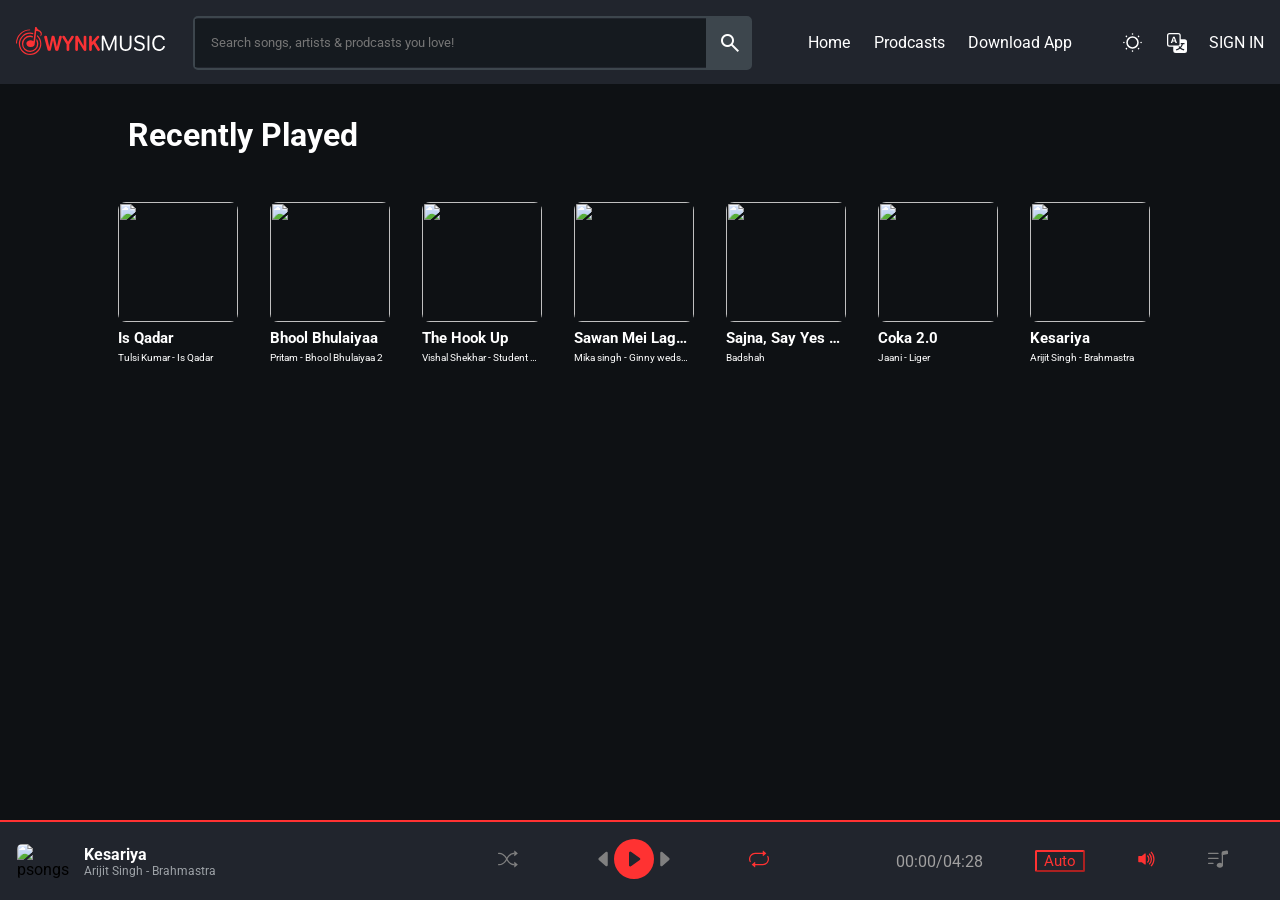
==== commit 895ca8a0: "Add files via upload" ====
--- a/Better WYNK/index.html
+++ b/Better WYNK/index.html
@@ -167,9 +167,8 @@
     </section>
 
     <h1 style="color:#FFF ;padding:1em 0 1em 4em">Recently Played</h1>
-    <!-- <section class="container"> -->
+   
     <section class="recently-played-songs"></section>
-    <!-- </section> -->
     <script src="script.js"></script>
     <script src="playlist.js"></script>
   </body>
--- a/Better WYNK/playingsong.css
+++ b/Better WYNK/playingsong.css
@@ -242,19 +242,15 @@
 }
 .recently-played-songs{
     width:84%;
+    /* height:500px; */
     margin-left:8%;
     margin-right:8%;
    /* border:2px solid cyan; */
    overflow-x:scroll;
-}
-/* .container{
-    
-    margin-left:8%; 
-    margin-right:8%;
-    border:2px solid red;
-    width:84%;
-}
-.container::-webkit-scrollbar{
+   overflow-y: hidden;
+}
+
+/* .recently-played-songs::-webkit-scrollbar{
     display: none;
 } */
 
@@ -265,16 +261,23 @@
     margin:1em; 
 }
 .song-name , .artist-name{
+    margin-top: 0.5em;
     display: -webkit-box;
     -webkit-line-clamp: 1;
     -webkit-box-orient: vertical;
     overflow: hidden;
     text-overflow: ellipsis;
 }
-.song-image:hover{
+
+.song-detail-holder:hover .song-image{
     opacity: 0.5;
 }
-/* .song-detail-holder:hover .playing-btn{ 
+.image-holder{
+    width:120px;
+    height:120px;
+    
+}
+.song-detail-holder:hover .playing-btn{ 
     display: flex;
 }
 .song-detail-holder:hover .forward-arrow{ 
@@ -282,39 +285,48 @@
 }
 .song-detail-holder:hover .three-dot-btn{ 
     display: flex;
-} */
+}
 .playing-btn{
     position:relative;
-    top:-105px;
-    left:45px;
-    /* display: none;  */   
+    bottom:70px;
+    left:40%;
+    display: none;    
+}
+.three-dot-btn:hover{
+    background-color: grey;
+    border-radius: 50px;
+}
+.forward-arrow:hover{
+    background-color: grey;
+    border-radius: 50px;
 }
 .forward-arrow{
     position:relative;
-    top:-60px;
-    left:0;
-    /* display: none; */
+    bottom:50px;
+    left:10%;
+    display: none;
 }
 .three-dot-btn{
     position:relative;
-    top:-60px;
-    left:30%;
-    /* display: none; */
-    
-}
+    bottom: 70px;
+    left:75%;
+    display: none;
+}
+
 /* .three-dot-btn:hover .three-dot-content{
     display:block;
 } */
 .three-dot-content{
-    position: relative;
-    top:0px;
-    left:0px;
+    position: absolute;
+    top:300px;
+    left:45px;
     background-color: rgb(33,37,45);
-    border-radius: 5px;
+    border-radius: 7px;
     min-width: 180px;
     text-align: center;
     padding:0.5em;
-    /* display:none; */
+    display:none;
+    z-index: 1;
 }
 
 .three-dot-content-inner:hover{
